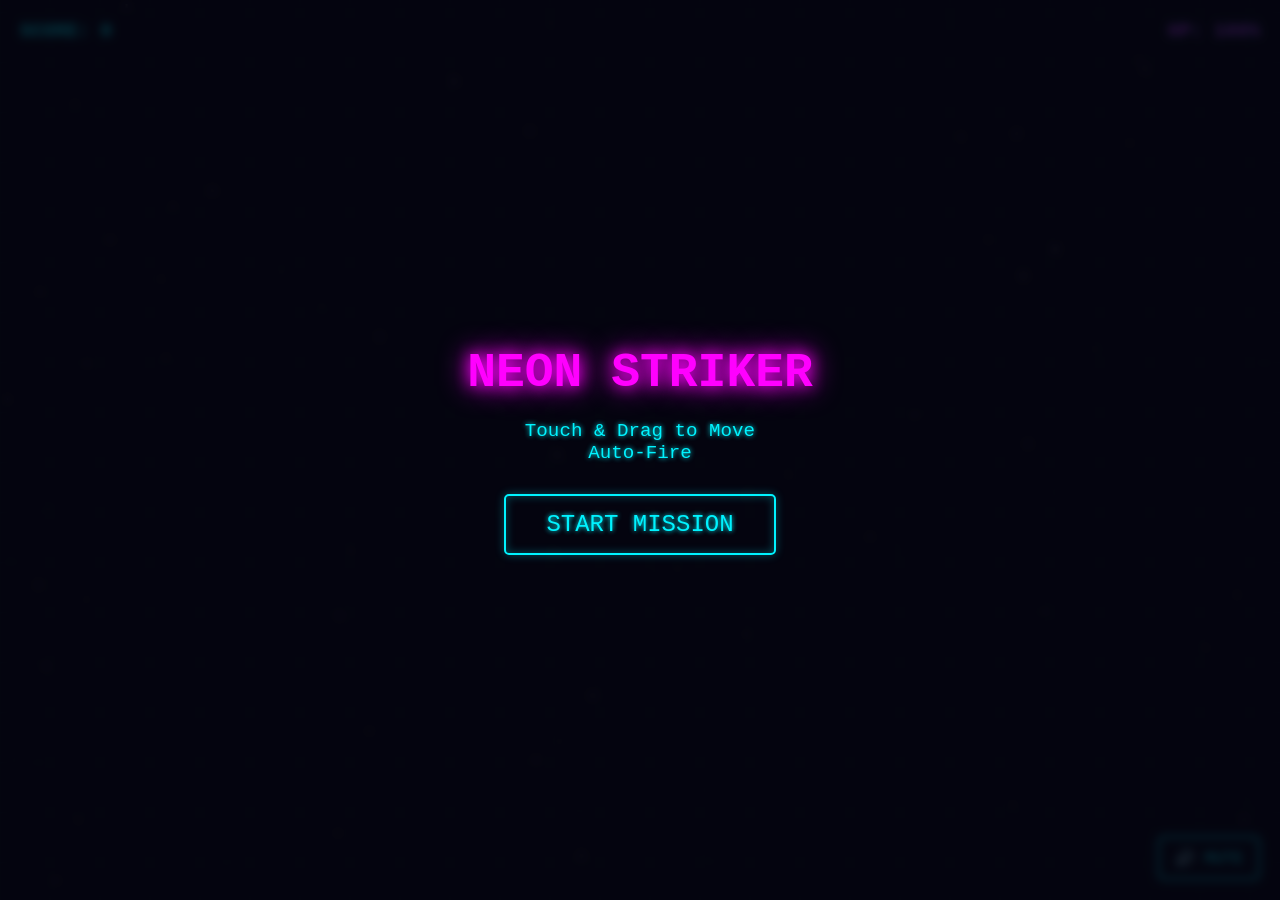
==== Thunder_Fighter.html @ bdb5ca07 "Add Thunder Fighter HTML game file" ====
<!DOCTYPE html>
<html lang="zh-CN">
<head>
    <meta charset="UTF-8">
    <meta name="viewport" content="width=device-width, initial-scale=1.0, maximum-scale=1.0, user-scalable=no">
    <title>Neon Striker - WebGL/Canvas Procedural Shooter</title>
    <style>
        :root {
            --neon-blue: #00f3ff;
            --neon-pink: #ff00ff;
            --neon-yellow: #fffb00;
            --bg-color: #050510;
        }
        * { box-sizing: border-box; margin: 0; padding: 0; user-select: none; -webkit-user-select: none; touch-action: none; }
        body, html { width: 100%; height: 100%; background-color: var(--bg-color); overflow: hidden; font-family: 'Courier New', Courier, monospace; color: white; }
        canvas { display: block; width: 100%; height: 100%; }
        #ui-layer { position: absolute; top: 0; left: 0; width: 100%; height: 100%; pointer-events: none; display: flex; flex-direction: column; justify-content: space-between; padding: 20px; }
        .hud-top { display: flex; justify-content: space-between; text-shadow: 0 0 5px var(--neon-blue); font-size: 1.2rem; font-weight: bold; }
        .score { color: var(--neon-blue); }
        .hp { color: var(--neon-pink); }
        #controls { pointer-events: auto; display: flex; justify-content: flex-end; }
        .btn { background: transparent; border: 2px solid var(--neon-blue); color: var(--neon-blue); padding: 10px 15px; font-family: inherit; font-size: 1rem; cursor: pointer; border-radius: 5px; text-shadow: 0 0 5px var(--neon-blue); box-shadow: 0 0 10px rgba(0, 243, 255, 0.3) inset, 0 0 10px rgba(0, 243, 255, 0.3); outline: none; transition: 0.2s; }
        .btn:active { background: var(--neon-blue); color: #000; }
        #menus { position: absolute; top: 0; left: 0; width: 100%; height: 100%; background: rgba(5, 5, 16, 0.85); display: flex; flex-direction: column; align-items: center; justify-content: center; pointer-events: auto; backdrop-filter: blur(4px); z-index: 10; }
        #menus h1 { font-size: 3rem; margin-bottom: 20px; color: var(--neon-pink); text-shadow: 0 0 15px var(--neon-pink), 0 0 30px var(--neon-pink); text-align: center; }
        #menus p { margin-bottom: 30px; font-size: 1.2rem; color: var(--neon-blue); text-shadow: 0 0 5px var(--neon-blue); text-align: center;}
        .hidden { display: none !important; }
    </style>
</head>
<body>
    <canvas id="gameCanvas"></canvas>
    
    <div id="ui-layer">
        <div class="hud-top">
            <div class="score">SCORE: <span id="scoreVal">0</span></div>
            <div class="hp">HP: <span id="hpVal">100</span>%</div>
        </div>
        <div id="controls">
            <button id="muteBtn" class="btn">🔊 MUTE</button>
        </div>
    </div>

    <div id="menus">
        <h1 id="menuTitle">NEON STRIKER</h1>
        <p id="menuSubtitle">Touch & Drag to Move<br>Auto-Fire</p>
        <button id="startBtn" class="btn" style="font-size: 1.5rem; padding: 15px 40px;">START MISSION</button>
    </div>

<script>
/** =========================================================================
 *  AUDIO MANAGER (Web Audio API Synthesizer)
 *  ========================================================================= */
class AudioManager {
    constructor() {
        this.ctx = new (window.AudioContext || window.webkitAudioContext)();
        this.muted = false;
        this.bgmOsc = null;
        this.bgmGain = null;
        this.bgmInterval = null;
    }

    init() { if (this.ctx.state === 'suspended') this.ctx.resume(); }
    toggleMute() { this.muted = !this.muted; return this.muted; }

    playTone(freq, type, duration, vol=0.1, slideFreq=null) {
        if (this.muted) return;
        const osc = this.ctx.createOscillator();
        const gain = this.ctx.createGain();
        osc.type = type;
        osc.frequency.setValueAtTime(freq, this.ctx.currentTime);
        if (slideFreq) osc.frequency.exponentialRampToValueAtTime(slideFreq, this.ctx.currentTime + duration);
        gain.gain.setValueAtTime(vol, this.ctx.currentTime);
        gain.gain.exponentialRampToValueAtTime(0.01, this.ctx.currentTime + duration);
        osc.connect(gain);
        gain.connect(this.ctx.destination);
        osc.start();
        osc.stop(this.ctx.currentTime + duration);
    }

    playShoot() { this.playTone(800, 'square', 0.1, 0.05, 400); }
    playEnemyShoot() { this.playTone(600, 'sawtooth', 0.15, 0.03, 200); }
    playHit() { this.playTone(150, 'triangle', 0.1, 0.1, 50); }
    playPowerUp() {
        if (this.muted) return;
        const now = this.ctx.currentTime;
        const osc = this.ctx.createOscillator();
        const gain = this.ctx.createGain();
        osc.type = 'sine';
        osc.frequency.setValueAtTime(400, now);
        osc.frequency.linearRampToValueAtTime(800, now + 0.1);
        osc.frequency.linearRampToValueAtTime(1200, now + 0.2);
        gain.gain.setValueAtTime(0.1, now);
        gain.gain.linearRampToValueAtTime(0, now + 0.3);
        osc.connect(gain);
        gain.connect(this.ctx.destination);
        osc.start(now);
        osc.stop(now + 0.3);
    }
    
    playExplosion() {
        if (this.muted) return;
        const bufferSize = this.ctx.sampleRate * 0.5; // 0.5 seconds
        const buffer = this.ctx.createBuffer(1, bufferSize, this.ctx.sampleRate);
        const data = buffer.getChannelData(0);
        for (let i = 0; i < bufferSize; i++) data[i] = Math.random() * 2 - 1;
        
        const noise = this.ctx.createBufferSource();
        noise.buffer = buffer;
        
        const filter = this.ctx.createBiquadFilter();
        filter.type = 'lowpass';
        filter.frequency.setValueAtTime(1000, this.ctx.currentTime);
        filter.frequency.exponentialRampToValueAtTime(100, this.ctx.currentTime + 0.4);
        
        const gain = this.ctx.createGain();
        gain.gain.setValueAtTime(0.2, this.ctx.currentTime);
        gain.gain.exponentialRampToValueAtTime(0.01, this.ctx.currentTime + 0.5);
        
        noise.connect(filter);
        filter.connect(gain);
        gain.connect(this.ctx.destination);
        noise.start();
    }

    startBGM() {
        if (this.bgmInterval) clearInterval(this.bgmInterval);
        let noteIdx = 0;
        const notes = [65.41, 65.41, 98.00, 73.42]; // C2, C2, G2, D2
        this.bgmInterval = setInterval(() => {
            if (!this.muted) {
                this.playTone(notes[noteIdx % notes.length], 'square', 0.2, 0.02, notes[noteIdx % notes.length] * 0.9);
            }
            noteIdx++;
        }, 250);
    }
    stopBGM() { if (this.bgmInterval) clearInterval(this.bgmInterval); }
}

const audio = new AudioManager();

/** =========================================================================
 *  CORE ENGINE & UTILS
 *  ========================================================================= */
const canvas = document.getElementById('gameCanvas');
const ctx = canvas.getContext('2d', { alpha: false });
let width, height;

function resize() {
    const dpr = window.devicePixelRatio || 1;
    width = window.innerWidth;
    height = window.innerHeight;
    canvas.width = width * dpr;
    canvas.height = height * dpr;
    ctx.scale(dpr, dpr);
}
window.addEventListener('resize', resize);
resize();

const Utils = {
    rand: (min, max) => Math.random() * (max - min) + min,
    dist: (p1, p2) => Math.hypot(p1.x - p2.x, p1.y - p2.y),
    rectIntersect: (r1, r2) => !(r2.x > r1.x + r1.w || r2.x + r2.w < r1.x || r2.y > r1.y + r1.h || r2.y + r2.h < r1.y),
    circleIntersect: (c1, c2) => Utils.dist(c1, c2) < c1.r + c2.r
};

/** =========================================================================
 *  GAME ENTITIES
 *  ========================================================================= */
class Particle {
    constructor(x, y, color, speed, size, life) {
        this.x = x; this.y = y;
        this.vx = (Math.random() - 0.5) * speed;
        this.vy = (Math.random() - 0.5) * speed;
        this.color = color;
        this.size = size;
        this.life = life;
        this.maxLife = life;
    }
    update(dt) {
        this.x += this.vx * dt * 60;
        this.y += this.vy * dt * 60;
        this.life -= dt;
    }
    draw(ctx) {
        ctx.globalAlpha = Math.max(0, this.life / this.maxLife);
        ctx.fillStyle = this.color;
        ctx.beginPath();
        ctx.arc(this.x, this.y, this.size, 0, Math.PI * 2);
        ctx.fill();
        ctx.globalAlpha = 1;
    }
}

class Bullet {
    constructor(x, y, vx, vy, color, isEnemy, dmg) {
        this.x = x; this.y = y;
        this.vx = vx; this.vy = vy;
        this.color = color;
        this.isEnemy = isEnemy;
        this.dmg = dmg;
        this.r = 3;
        this.active = true;
    }
    update(dt) {
        this.x += this.vx * dt * 60;
        this.y += this.vy * dt * 60;
        if (this.y < -10 || this.y > height + 10 || this.x < -10 || this.x > width + 10) this.active = false;
    }
    draw(ctx) {
        ctx.shadowBlur = 10;
        ctx.shadowColor = this.color;
        ctx.fillStyle = "#fff";
        ctx.beginPath();
        ctx.arc(this.x, this.y, this.r, 0, Math.PI * 2);
        ctx.fill();
        ctx.shadowBlur = 0;
    }
}

class Ship {
    constructor(x, y, hp, color) {
        this.x = x; this.y = y;
        this.hp = hp;
        this.maxHp = hp;
        this.color = color;
        this.active = true;
        this.r = 15;
    }
    takeDamage(amt) {
        this.hp -= amt;
        if (this.hp <= 0) {
            this.hp = 0;
            this.active = false;
            this.explode();
        } else {
            audio.playHit();
        }
    }
    explode() {
        audio.playExplosion();
        for(let i=0; i<30; i++) {
            game.particles.push(new Particle(this.x, this.y, this.color, 10, Utils.rand(2,5), Utils.rand(0.5, 1.2)));
            game.particles.push(new Particle(this.x, this.y, '#fff', 15, Utils.rand(1,3), Utils.rand(0.2, 0.5)));
        }
    }
}

class Player extends Ship {
    constructor(x, y) {
        super(x, y, 100, '#00f3ff');
        this.targetX = x;
        this.targetY = y;
        this.fireRate = 0.15;
        this.fireTimer = 0;
        this.weaponLevel = 1;
    }
    update(dt) {
        // Smooth movement
        this.x += (this.targetX - this.x) * 10 * dt;
        this.y += (this.targetY - this.y) * 10 * dt;
        
        // Boundaries
        this.x = Math.max(this.r, Math.min(width - this.r, this.x));
        this.y = Math.max(this.r, Math.min(height - this.r, this.y));

        // Engine trail
        if (Math.random() < 0.5) {
            game.particles.push(new Particle(this.x + Utils.rand(-5, 5), this.y + 10, '#00f3ff', 2, 2, 0.3));
        }

        // Auto Fire
        this.fireTimer -= dt;
        if (this.fireTimer <= 0) {
            this.fireTimer = this.fireRate;
            audio.playShoot();
            if (this.weaponLevel === 1) {
                game.bullets.push(new Bullet(this.x, this.y - 15, 0, -12, this.color, false, 10));
            } else if (this.weaponLevel === 2) {
                game.bullets.push(new Bullet(this.x - 8, this.y - 10, 0, -12, this.color, false, 10));
                game.bullets.push(new Bullet(this.x + 8, this.y - 10, 0, -12, this.color, false, 10));
            } else {
                game.bullets.push(new Bullet(this.x, this.y - 15, 0, -12, this.color, false, 10));
                game.bullets.push(new Bullet(this.x - 10, this.y - 10, -2, -11, this.color, false, 8));
                game.bullets.push(new Bullet(this.x + 10, this.y - 10, 2, -11, this.color, false, 8));
            }
        }
    }
    draw(ctx) {
        ctx.shadowBlur = 15;
        ctx.shadowColor = this.color;
        ctx.strokeStyle = this.color;
        ctx.lineWidth = 2;
        ctx.fillStyle = '#050510';
        
        ctx.beginPath();
        ctx.moveTo(this.x, this.y - 15);
        ctx.lineTo(this.x + 15, this.y + 15);
        ctx.lineTo(this.x, this.y + 5);
        ctx.lineTo(this.x - 15, this.y + 15);
        ctx.closePath();
        ctx.fill();
        ctx.stroke();
        
        // Core
        ctx.fillStyle = '#fff';
        ctx.beginPath();
        ctx.arc(this.x, this.y, 3, 0, Math.PI * 2);
        ctx.fill();
        ctx.shadowBlur = 0;
    }
}

class Enemy extends Ship {
    constructor(x, y, type) {
        let hp = 20, color = '#ff00ff';
        super(x, y, hp, color);
        this.type = type; // 0: basic, 1: fast, 2: tank
        this.time = 0;
        
        if (type === 1) { this.hp = 10; this.color = '#fffb00'; this.r = 10; }
        if (type === 2) { this.hp = 80; this.color = '#ff3333'; this.r = 25; }
        this.maxHp = this.hp;
        this.fireTimer = Utils.rand(1, 3);
    }
    update(dt) {
        this.time += dt;
        let speedY = this.type === 1 ? 5 : (this.type === 2 ? 1.5 : 3);
        this.y += speedY * dt * 60;
        
        if (this.type === 0) this.x += Math.sin(this.time * 2) * 2;
        if (this.type === 1) this.x += Math.cos(this.time * 4) * 3;
        
        if (this.y > height + 30) this.active = false;

        // Shoot
        this.fireTimer -= dt;
        if (this.fireTimer <= 0 && this.type !== 1) {
            this.fireTimer = this.type === 2 ? 1.5 : 2;
            audio.playEnemyShoot();
            game.bullets.push(new Bullet(this.x, this.y + this.r, 0, 6, this.color, true, 10));
            if (this.type === 2) {
                game.bullets.push(new Bullet(this.x, this.y + this.r, -3, 5, this.color, true, 10));
                game.bullets.push(new Bullet(this.x, this.y + this.r, 3, 5, this.color, true, 10));
            }
        }
    }
    draw(ctx) {
        ctx.shadowBlur = 10;
        ctx.shadowColor = this.color;
        ctx.strokeStyle = this.color;
        ctx.lineWidth = 2;
        ctx.fillStyle = '#050510';
        
        ctx.beginPath();
        if (this.type === 0) {
            ctx.moveTo(this.x - 15, this.y - 10);
            ctx.lineTo(this.x + 15, this.y - 10);
            ctx.lineTo(this.x, this.y + 15);
        } else if (this.type === 1) {
            ctx.moveTo(this.x, this.y + 15);
            ctx.lineTo(this.x + 10, this.y - 5);
            ctx.lineTo(this.x - 10, this.y - 5);
        } else if (this.type === 2) {
            ctx.rect(this.x - 20, this.y - 20, 40, 40);
        }
        ctx.closePath();
        ctx.fill();
        ctx.stroke();
        ctx.shadowBlur = 0;

        // HP Bar for tank
        if (this.type === 2 && this.hp < this.maxHp) {
            ctx.fillStyle = 'red';
            ctx.fillRect(this.x - 20, this.y - 30, 40, 4);
            ctx.fillStyle = '#0f0';
            ctx.fillRect(this.x - 20, this.y - 30, 40 * (this.hp/this.maxHp), 4);
        }
    }
}

class PowerUp {
    constructor(x, y) {
        this.x = x; this.y = y;
        this.r = 12;
        this.color = '#00ff00';
        this.active = true;
        this.time = 0;
    }
    update(dt) {
        this.time += dt;
        this.y += 2 * dt * 60;
        if (this.y > height + 20) this.active = false;
    }
    draw(ctx) {
        ctx.shadowBlur = 15;
        ctx.shadowColor = this.color;
        ctx.strokeStyle = this.color;
        ctx.lineWidth = 2;
        ctx.beginPath();
        ctx.arc(this.x, this.y, this.r + Math.sin(this.time*10)*2, 0, Math.PI*2);
        ctx.stroke();
        ctx.fillStyle = '#fff';
        ctx.font = '12px Courier';
        ctx.textAlign = 'center';
        ctx.textBaseline = 'middle';
        ctx.fillText('P', this.x, this.y);
        ctx.shadowBlur = 0;
    }
}

class Star {
    constructor() {
        this.x = Math.random() * width;
        this.y = Math.random() * height;
        this.z = Math.random() * 2 + 0.1;
        this.alpha = Math.random();
    }
    update(dt) {
        this.y += this.z * 50 * dt;
        if (this.y > height) {
            this.y = 0;
            this.x = Math.random() * width;
        }
    }
    draw(ctx) {
        ctx.fillStyle = `rgba(255,255,255,${this.alpha})`;
        ctx.fillRect(this.x, this.y, this.z, this.z * 2);
    }
}

/** =========================================================================
 *  GAME LOOP & LOGIC
 *  ========================================================================= */
const game = {
    state: 'menu', // menu, playing, gameover
    lastTime: 0,
    score: 0,
    difficulty: 1,
    spawnTimer: 0,
    
    player: null,
    enemies: [],
    bullets: [],
    particles: [],
    powerups: [],
    stars: [],

    init() {
        for(let i=0; i<100; i++) this.stars.push(new Star());
        this.bindEvents();
        requestAnimationFrame(t => this.loop(t));
    },

    start() {
        audio.init();
        audio.startBGM();
        this.player = new Player(width / 2, height - 100);
        this.enemies = [];
        this.bullets = [];
        this.particles = [];
        this.powerups = [];
        this.score = 0;
        this.difficulty = 1;
        this.state = 'playing';
        
        document.getElementById('menus').classList.add('hidden');
        this.updateUI();
    },

    gameOver() {
        this.state = 'gameover';
        audio.stopBGM();
        document.getElementById('menus').classList.remove('hidden');
        document.getElementById('menuTitle').innerText = 'MISSION FAILED';
        document.getElementById('menuSubtitle').innerText = `FINAL SCORE: ${this.score}`;
        document.getElementById('startBtn').innerText = 'RESTART';
    },

    bindEvents() {
        const setPlayerTarget = (e) => {
            if (this.state !== 'playing' || !this.player) return;
            let cx = e.clientX || (e.touches && e.touches[0].clientX);
            let cy = e.clientY || (e.touches && e.touches[0].clientY);
            if (cx !== undefined) {
                // Offset finger slightly above the ship so it's not hidden
                this.player.targetX = cx;
                this.player.targetY = cy - 40; 
            }
        };

        canvas.addEventListener('touchmove', setPlayerTarget, {passive: false});
        canvas.addEventListener('touchstart', setPlayerTarget, {passive: false});
        canvas.addEventListener('mousemove', setPlayerTarget);

        document.getElementById('startBtn').addEventListener('click', () => this.start());
        
        const muteBtn = document.getElementById('muteBtn');
        muteBtn.addEventListener('click', () => {
            const isMuted = audio.toggleMute();
            muteBtn.innerText = isMuted ? '🔇 MUTED' : '🔊 MUTE';
            if(isMuted) audio.stopBGM(); else if(this.state === 'playing') audio.startBGM();
        });
    },

    spawnEnemy() {
        let x = Utils.rand(30, width - 30);
        let rand = Math.random();
        let type = 0;
        if (rand < 0.2 * this.difficulty) type = 1; // Fast
        if (rand > 0.9 - (this.difficulty * 0.05)) type = 2; // Tank
        
        this.enemies.push(new Enemy(x, -30, type));
    },

    update(dt) {
        if (this.state !== 'playing') {
            this.stars.forEach(s => s.update(dt * 0.2));
            return;
        }

        // Difficulty scaling
        this.difficulty += dt * 0.01;
        this.spawnTimer -= dt;
        if (this.spawnTimer <= 0) {
            this.spawnEnemy();
            this.spawnTimer = Math.max(0.3, 2.0 - (this.difficulty * 0.2));
        }

        this.stars.forEach(s => s.update(dt));
        if (this.player) this.player.update(dt);

        this.bullets.forEach(b => b.update(dt));
        this.enemies.forEach(e => e.update(dt));
        this.particles.forEach(p => p.update(dt));
        this.powerups.forEach(p => p.update(dt));

        // Collisions
        for (let i = this.enemies.length - 1; i >= 0; i--) {
            let e = this.enemies[i];
            
            // Player vs Enemy
            if (this.player && Utils.circleIntersect(this.player, e)) {
                e.takeDamage(100);
                this.player.takeDamage(20);
                this.updateUI();
            }

            // Bullet vs Enemy
            for (let j = this.bullets.length - 1; j >= 0; j--) {
                let b = this.bullets[j];
                if (!b.isEnemy && b.active && Utils.circleIntersect(b, e)) {
                    b.active = false;
                    e.takeDamage(b.dmg);
                    
                    // Sparkles
                    for(let k=0; k<3; k++) this.particles.push(new Particle(b.x, b.y, e.color, 5, 2, 0.2));

                    if (!e.active) {
                        this.score += (e.type === 2 ? 500 : (e.type === 1 ? 200 : 100));
                        this.updateUI();
                        // Drop powerup chance
                        if (Math.random() < 0.1) this.powerups.push(new PowerUp(e.x, e.y));
                    }
                }
            }
        }

        // Enemy Bullet vs Player
        if (this.player && this.player.active) {
            for (let i = 0; i < this.bullets.length; i++) {
                let b = this.bullets[i];
                if (b.isEnemy && b.active && Utils.circleIntersect(b, this.player)) {
                    b.active = false;
                    this.player.takeDamage(b.dmg);
                    this.updateUI();
                }
            }
            
            // Player vs Powerup
            for (let i = 0; i < this.powerups.length; i++) {
                let p = this.powerups[i];
                if (p.active && Utils.circleIntersect(p, this.player)) {
                    p.active = false;
                    audio.playPowerUp();
                    if (this.player.weaponLevel < 3) this.player.weaponLevel++;
                    this.score += 300;
                    this.updateUI();
                }
            }
        }

        // Cleanup
        this.bullets = this.bullets.filter(b => b.active);
        this.enemies = this.enemies.filter(e => e.active);
        this.particles = this.particles.filter(p => p.life > 0);
        this.powerups = this.powerups.filter(p => p.active);

        if (this.player && !this.player.active) {
            this.player = null;
            setTimeout(() => this.gameOver(), 1500);
        }
    },

    draw() {
        ctx.fillStyle = '#050510';
        ctx.fillRect(0, 0, width, height);

        // Grid Background
        ctx.strokeStyle = 'rgba(0, 243, 255, 0.05)';
        ctx.lineWidth = 1;
        ctx.beginPath();
        let offset = (Date.now() / 20) % 50;
        for(let i=0; i<width; i+=50) { ctx.moveTo(i, 0); ctx.lineTo(i, height); }
        for(let i=0; i<height; i+=50) { ctx.moveTo(0, i + offset); ctx.lineTo(width, i + offset); }
        ctx.stroke();

        this.stars.forEach(s => s.draw(ctx));
        this.particles.forEach(p => p.draw(ctx));
        this.powerups.forEach(p => p.draw(ctx));
        this.bullets.forEach(b => b.draw(ctx));
        this.enemies.forEach(e => e.draw(ctx));
        if (this.player) this.player.draw(ctx);
    },

    updateUI() {
        document.getElementById('scoreVal').innerText = this.score;
        document.getElementById('hpVal').innerText = this.player ? this.player.hp : 0;
    },

    loop(timestamp) {
        let dt = (timestamp - this.lastTime) / 1000;
        if (dt > 0.1) dt = 0.1; // Cap dt on tab switch
        this.lastTime = timestamp;

        this.update(dt);
        this.draw();

        requestAnimationFrame(t => this.loop(t));
    }
};

// Start Engine
window.onload = () => game.init();

</script>
</body>
</html>
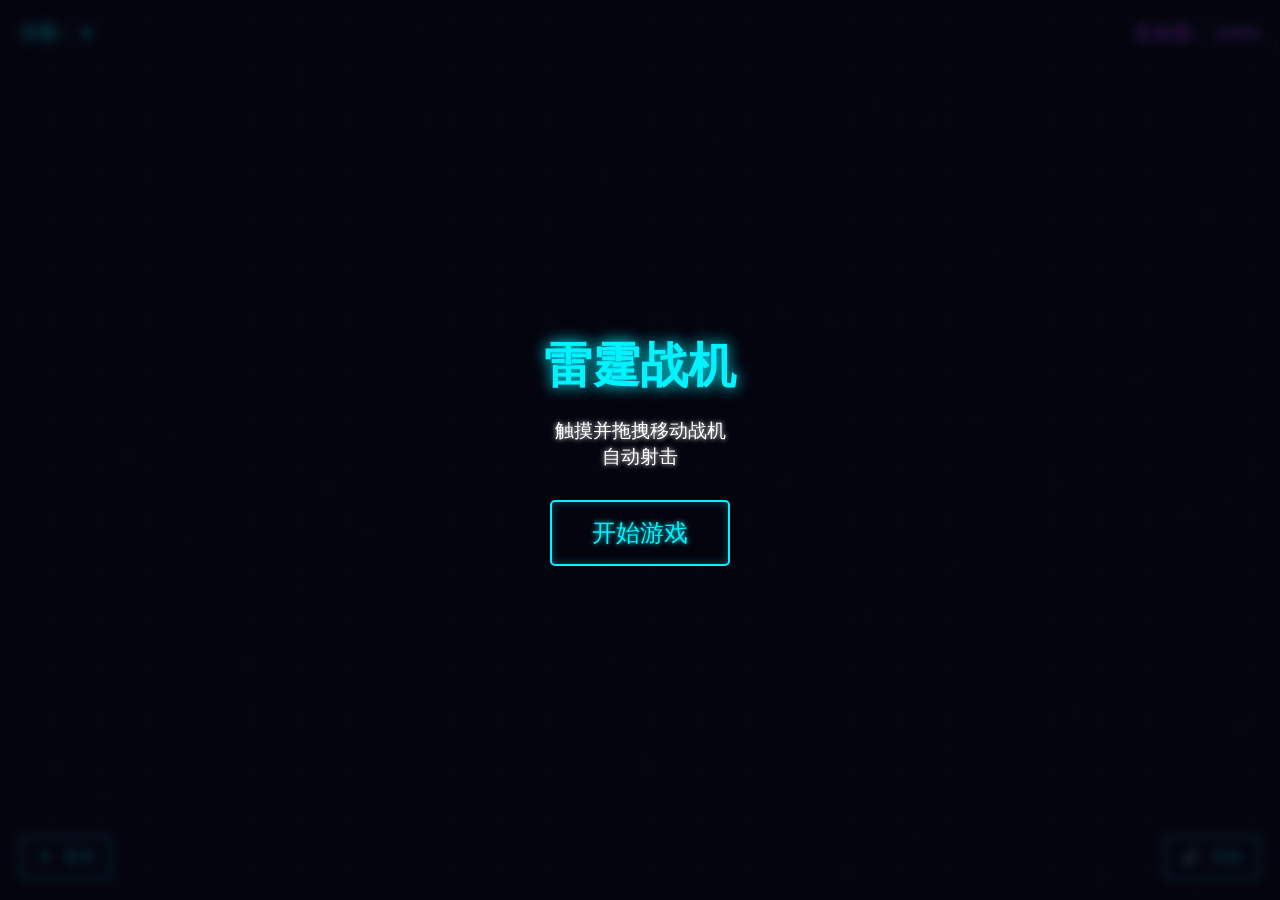
==== commit 81432bec: "Update print statement from 'Hello' to 'Goodbye'" ====
--- a/Thunder_Fighter.html
+++ b/Thunder_Fighter.html
@@ -3,27 +3,43 @@
 <head>
     <meta charset="UTF-8">
     <meta name="viewport" content="width=device-width, initial-scale=1.0, maximum-scale=1.0, user-scalable=no">
-    <title>Neon Striker - WebGL/Canvas Procedural Shooter</title>
+    <title>雷霆战机 - 霓虹科幻版</title>
     <style>
         :root {
             --neon-blue: #00f3ff;
             --neon-pink: #ff00ff;
             --neon-yellow: #fffb00;
+            --neon-red: #ff3333;
             --bg-color: #050510;
         }
         * { box-sizing: border-box; margin: 0; padding: 0; user-select: none; -webkit-user-select: none; touch-action: none; }
         body, html { width: 100%; height: 100%; background-color: var(--bg-color); overflow: hidden; font-family: 'Courier New', Courier, monospace; color: white; }
         canvas { display: block; width: 100%; height: 100%; }
-        #ui-layer { position: absolute; top: 0; left: 0; width: 100%; height: 100%; pointer-events: none; display: flex; flex-direction: column; justify-content: space-between; padding: 20px; }
-        .hud-top { display: flex; justify-content: space-between; text-shadow: 0 0 5px var(--neon-blue); font-size: 1.2rem; font-weight: bold; }
+        
+        #ui-layer { position: absolute; top: 0; left: 0; width: 100%; height: 100%; pointer-events: none; display: flex; flex-direction: column; justify-content: space-between; padding: 20px; z-index: 5; }
+        .hud-top { display: flex; justify-content: space-between; align-items: flex-start; text-shadow: 0 0 5px var(--neon-blue); font-size: 1.2rem; font-weight: bold; }
         .score { color: var(--neon-blue); }
         .hp { color: var(--neon-pink); }
-        #controls { pointer-events: auto; display: flex; justify-content: flex-end; }
-        .btn { background: transparent; border: 2px solid var(--neon-blue); color: var(--neon-blue); padding: 10px 15px; font-family: inherit; font-size: 1rem; cursor: pointer; border-radius: 5px; text-shadow: 0 0 5px var(--neon-blue); box-shadow: 0 0 10px rgba(0, 243, 255, 0.3) inset, 0 0 10px rgba(0, 243, 255, 0.3); outline: none; transition: 0.2s; }
+        
+        #controls { pointer-events: auto; display: flex; justify-content: space-between; }
+        .btn { background: rgba(5,5,16,0.5); border: 2px solid var(--neon-blue); color: var(--neon-blue); padding: 10px 15px; font-family: inherit; font-size: 1rem; cursor: pointer; border-radius: 5px; text-shadow: 0 0 5px var(--neon-blue); box-shadow: 0 0 10px rgba(0, 243, 255, 0.3) inset; outline: none; transition: 0.2s; pointer-events: auto; backdrop-filter: blur(2px); }
         .btn:active { background: var(--neon-blue); color: #000; }
-        #menus { position: absolute; top: 0; left: 0; width: 100%; height: 100%; background: rgba(5, 5, 16, 0.85); display: flex; flex-direction: column; align-items: center; justify-content: center; pointer-events: auto; backdrop-filter: blur(4px); z-index: 10; }
-        #menus h1 { font-size: 3rem; margin-bottom: 20px; color: var(--neon-pink); text-shadow: 0 0 15px var(--neon-pink), 0 0 30px var(--neon-pink); text-align: center; }
-        #menus p { margin-bottom: 30px; font-size: 1.2rem; color: var(--neon-blue); text-shadow: 0 0 5px var(--neon-blue); text-align: center;}
+        
+        /* 菜单弹窗 */
+        .overlay { position: absolute; top: 0; left: 0; width: 100%; height: 100%; background: rgba(5, 5, 16, 0.85); display: flex; flex-direction: column; align-items: center; justify-content: center; pointer-events: auto; backdrop-filter: blur(4px); z-index: 10; }
+        .overlay h1 { font-size: 3rem; margin-bottom: 20px; color: var(--neon-blue); text-shadow: 0 0 15px var(--neon-blue); text-align: center; }
+        .overlay p { margin-bottom: 30px; font-size: 1.2rem; color: #fff; text-shadow: 0 0 5px #fff; text-align: center;}
+        .menu-btns { display: flex; gap: 15px; flex-direction: column; }
+        
+        /* Boss UI */
+        #boss-ui { position: absolute; top: 50px; left: 50%; transform: translateX(-50%); width: 80%; max-width: 400px; text-align: center; display: none; z-index: 6; }
+        #boss-ui h2 { color: var(--neon-red); font-size: 1.2rem; text-shadow: 0 0 10px var(--neon-red); margin-bottom: 5px; letter-spacing: 2px; }
+        .hp-bar-bg { width: 100%; height: 15px; background: rgba(255,0,0,0.2); border: 2px solid var(--neon-red); border-radius: 8px; overflow: hidden; box-shadow: 0 0 10px rgba(255,0,0,0.5); }
+        #boss-hp-fill { width: 100%; height: 100%; background: var(--neon-red); transition: width 0.1s linear; box-shadow: 0 0 10px var(--neon-red); }
+        
+        /* 危险提示 */
+        #warning-msg { position: absolute; top: 40%; left: 0; width: 100%; text-align: center; color: var(--neon-red); font-size: 3rem; font-weight: bold; text-shadow: 0 0 20px var(--neon-red); opacity: 0; display: none; z-index: 7; letter-spacing: 5px; }
+
         .hidden { display: none !important; }
     </style>
 </head>
@@ -32,36 +48,52 @@
     
     <div id="ui-layer">
         <div class="hud-top">
-            <div class="score">SCORE: <span id="scoreVal">0</span></div>
-            <div class="hp">HP: <span id="hpVal">100</span>%</div>
+            <div class="score">分数: <span id="scoreVal">0</span></div>
+            <div class="hp">生命值: <span id="hpVal">100</span>%</div>
         </div>
         <div id="controls">
-            <button id="muteBtn" class="btn">🔊 MUTE</button>
+            <button id="pauseBtn" class="btn">⏸ 暂停</button>
+            <button id="muteBtn" class="btn">🔊 音效</button>
         </div>
     </div>
 
-    <div id="menus">
-        <h1 id="menuTitle">NEON STRIKER</h1>
-        <p id="menuSubtitle">Touch & Drag to Move<br>Auto-Fire</p>
-        <button id="startBtn" class="btn" style="font-size: 1.5rem; padding: 15px 40px;">START MISSION</button>
+    <div id="boss-ui">
+        <h2>警告：高能反应</h2>
+        <div class="hp-bar-bg"><div id="boss-hp-fill"></div></div>
+    </div>
+    
+    <div id="warning-msg">⚠ 危险 ⚠</div>
+
+    <!-- 开始/结束 菜单 -->
+    <div id="mainMenu" class="overlay">
+        <h1 id="menuTitle">雷霆战机</h1>
+        <p id="menuSubtitle">触摸并拖拽移动战机<br>自动射击</p>
+        <div class="menu-btns">
+            <button id="startBtn" class="btn" style="font-size: 1.5rem; padding: 15px 40px;">开始游戏</button>
+        </div>
+    </div>
+
+    <!-- 暂停 菜单 -->
+    <div id="pauseMenu" class="overlay hidden">
+        <h1>游戏暂停</h1>
+        <div class="menu-btns">
+            <button id="resumeBtn" class="btn" style="font-size: 1.5rem; padding: 15px 40px;">继续游戏</button>
+            <button id="restartBtn" class="btn" style="font-size: 1.5rem; padding: 15px 40px; color: var(--neon-pink); border-color: var(--neon-pink);">重新开始</button>
+        </div>
     </div>
 
 <script>
 /** =========================================================================
- *  AUDIO MANAGER (Web Audio API Synthesizer)
+ *  AUDIO MANAGER (Web Audio API)
  *  ========================================================================= */
 class AudioManager {
     constructor() {
         this.ctx = new (window.AudioContext || window.webkitAudioContext)();
         this.muted = false;
-        this.bgmOsc = null;
-        this.bgmGain = null;
         this.bgmInterval = null;
     }
-
     init() { if (this.ctx.state === 'suspended') this.ctx.resume(); }
     toggleMute() { this.muted = !this.muted; return this.muted; }
-
     playTone(freq, type, duration, vol=0.1, slideFreq=null) {
         if (this.muted) return;
         const osc = this.ctx.createOscillator();
@@ -76,7 +108,6 @@
         osc.start();
         osc.stop(this.ctx.currentTime + duration);
     }
-
     playShoot() { this.playTone(800, 'square', 0.1, 0.05, 400); }
     playEnemyShoot() { this.playTone(600, 'sawtooth', 0.15, 0.03, 200); }
     playHit() { this.playTone(150, 'triangle', 0.1, 0.1, 50); }
@@ -96,50 +127,53 @@
         osc.start(now);
         osc.stop(now + 0.3);
     }
-    
-    playExplosion() {
+    playExplosion(isLarge=false) {
         if (this.muted) return;
-        const bufferSize = this.ctx.sampleRate * 0.5; // 0.5 seconds
+        const dur = isLarge ? 1.0 : 0.5;
+        const bufferSize = this.ctx.sampleRate * dur;
         const buffer = this.ctx.createBuffer(1, bufferSize, this.ctx.sampleRate);
         const data = buffer.getChannelData(0);
         for (let i = 0; i < bufferSize; i++) data[i] = Math.random() * 2 - 1;
         
         const noise = this.ctx.createBufferSource();
         noise.buffer = buffer;
-        
         const filter = this.ctx.createBiquadFilter();
         filter.type = 'lowpass';
-        filter.frequency.setValueAtTime(1000, this.ctx.currentTime);
-        filter.frequency.exponentialRampToValueAtTime(100, this.ctx.currentTime + 0.4);
+        filter.frequency.setValueAtTime(isLarge ? 500 : 1000, this.ctx.currentTime);
+        filter.frequency.exponentialRampToValueAtTime(50, this.ctx.currentTime + dur);
         
         const gain = this.ctx.createGain();
-        gain.gain.setValueAtTime(0.2, this.ctx.currentTime);
-        gain.gain.exponentialRampToValueAtTime(0.01, this.ctx.currentTime + 0.5);
+        gain.gain.setValueAtTime(isLarge ? 0.4 : 0.2, this.ctx.currentTime);
+        gain.gain.exponentialRampToValueAtTime(0.01, this.ctx.currentTime + dur);
         
         noise.connect(filter);
         filter.connect(gain);
         gain.connect(this.ctx.destination);
         noise.start();
     }
-
+    playWarning() {
+        if (this.muted) return;
+        let c = 0;
+        let int = setInterval(() => {
+            if(c++ > 5) clearInterval(int);
+            this.playTone(400, 'sawtooth', 0.3, 0.2);
+        }, 500);
+    }
     startBGM() {
         if (this.bgmInterval) clearInterval(this.bgmInterval);
         let noteIdx = 0;
-        const notes = [65.41, 65.41, 98.00, 73.42]; // C2, C2, G2, D2
+        const notes = [65.41, 65.41, 98.00, 73.42]; 
         this.bgmInterval = setInterval(() => {
-            if (!this.muted) {
-                this.playTone(notes[noteIdx % notes.length], 'square', 0.2, 0.02, notes[noteIdx % notes.length] * 0.9);
-            }
+            if (!this.muted) this.playTone(notes[noteIdx % notes.length], 'square', 0.2, 0.02, notes[noteIdx % notes.length] * 0.9);
             noteIdx++;
         }, 250);
     }
     stopBGM() { if (this.bgmInterval) clearInterval(this.bgmInterval); }
 }
-
 const audio = new AudioManager();
 
 /** =========================================================================
- *  CORE ENGINE & UTILS
+ *  CORE ENGINE
  *  ========================================================================= */
 const canvas = document.getElementById('gameCanvas');
 const ctx = canvas.getContext('2d', { alpha: false });
@@ -159,8 +193,15 @@
 const Utils = {
     rand: (min, max) => Math.random() * (max - min) + min,
     dist: (p1, p2) => Math.hypot(p1.x - p2.x, p1.y - p2.y),
-    rectIntersect: (r1, r2) => !(r2.x > r1.x + r1.w || r2.x + r2.w < r1.x || r2.y > r1.y + r1.h || r2.y + r2.h < r1.y),
-    circleIntersect: (c1, c2) => Utils.dist(c1, c2) < c1.r + c2.r
+    circleIntersect: (c1, c2) => Utils.dist(c1, c2) < c1.r + c2.r,
+    drawPoly: (ctx, x, y, pts, fill, stroke) => {
+        ctx.beginPath();
+        ctx.moveTo(x + pts[0][0], y + pts[0][1]);
+        for(let i=1; i<pts.length; i++) ctx.lineTo(x + pts[i][0], y + pts[i][1]);
+        ctx.closePath();
+        if (fill) { ctx.fillStyle = fill; ctx.fill(); }
+        if (stroke) { ctx.strokeStyle = stroke; ctx.stroke(); }
+    }
 };
 
 /** =========================================================================
@@ -169,281 +210,312 @@
 class Particle {
     constructor(x, y, color, speed, size, life) {
         this.x = x; this.y = y;
-        this.vx = (Math.random() - 0.5) * speed;
-        this.vy = (Math.random() - 0.5) * speed;
+        let angle = Math.random() * Math.PI * 2;
+        let v = Math.random() * speed;
+        this.vx = Math.cos(angle) * v;
+        this.vy = Math.sin(angle) * v;
         this.color = color;
         this.size = size;
         this.life = life;
         this.maxLife = life;
     }
-    update(dt) {
-        this.x += this.vx * dt * 60;
-        this.y += this.vy * dt * 60;
-        this.life -= dt;
-    }
+    update(dt) { this.x += this.vx * dt * 60; this.y += this.vy * dt * 60; this.life -= dt; }
     draw(ctx) {
         ctx.globalAlpha = Math.max(0, this.life / this.maxLife);
         ctx.fillStyle = this.color;
-        ctx.beginPath();
-        ctx.arc(this.x, this.y, this.size, 0, Math.PI * 2);
-        ctx.fill();
+        ctx.beginPath(); ctx.arc(this.x, this.y, this.size, 0, Math.PI * 2); ctx.fill();
         ctx.globalAlpha = 1;
     }
 }
 
 class Bullet {
     constructor(x, y, vx, vy, color, isEnemy, dmg) {
-        this.x = x; this.y = y;
-        this.vx = vx; this.vy = vy;
-        this.color = color;
-        this.isEnemy = isEnemy;
-        this.dmg = dmg;
-        this.r = 3;
-        this.active = true;
+        this.x = x; this.y = y; this.vx = vx; this.vy = vy;
+        this.color = color; this.isEnemy = isEnemy; this.dmg = dmg;
+        this.r = isEnemy ? 4 : 3; this.active = true;
     }
     update(dt) {
-        this.x += this.vx * dt * 60;
-        this.y += this.vy * dt * 60;
-        if (this.y < -10 || this.y > height + 10 || this.x < -10 || this.x > width + 10) this.active = false;
+        this.x += this.vx * dt * 60; this.y += this.vy * dt * 60;
+        if (this.y < -50 || this.y > height + 50 || this.x < -50 || this.x > width + 50) this.active = false;
     }
     draw(ctx) {
-        ctx.shadowBlur = 10;
-        ctx.shadowColor = this.color;
-        ctx.fillStyle = "#fff";
-        ctx.beginPath();
-        ctx.arc(this.x, this.y, this.r, 0, Math.PI * 2);
-        ctx.fill();
+        ctx.shadowBlur = 10; ctx.shadowColor = this.color; ctx.fillStyle = "#fff";
+        ctx.beginPath(); ctx.arc(this.x, this.y, this.r, 0, Math.PI * 2); ctx.fill();
         ctx.shadowBlur = 0;
     }
 }
 
 class Ship {
-    constructor(x, y, hp, color) {
-        this.x = x; this.y = y;
-        this.hp = hp;
-        this.maxHp = hp;
-        this.color = color;
-        this.active = true;
-        this.r = 15;
+    constructor(x, y, hp, r) {
+        this.x = x; this.y = y; this.hp = hp; this.maxHp = hp;
+        this.active = true; this.r = r;
     }
     takeDamage(amt) {
         this.hp -= amt;
-        if (this.hp <= 0) {
-            this.hp = 0;
-            this.active = false;
-            this.explode();
-        } else {
-            audio.playHit();
-        }
-    }
-    explode() {
-        audio.playExplosion();
-        for(let i=0; i<30; i++) {
-            game.particles.push(new Particle(this.x, this.y, this.color, 10, Utils.rand(2,5), Utils.rand(0.5, 1.2)));
-            game.particles.push(new Particle(this.x, this.y, '#fff', 15, Utils.rand(1,3), Utils.rand(0.2, 0.5)));
+        if (this.hp <= 0) { this.hp = 0; this.active = false; this.explode(); } 
+        else if (this !== game.player && !(this instanceof Boss)) audio.playHit();
+    }
+    explode(isLarge=false) {
+        audio.playExplosion(isLarge);
+        let cnt = isLarge ? 100 : 30;
+        for(let i=0; i<cnt; i++) {
+            game.particles.push(new Particle(this.x, this.y, '#ff8800', isLarge?15:10, Utils.rand(2,6), Utils.rand(0.5, 1.5)));
+            game.particles.push(new Particle(this.x, this.y, '#ffffff', isLarge?20:15, Utils.rand(1,3), Utils.rand(0.2, 0.8)));
         }
     }
 }
 
 class Player extends Ship {
     constructor(x, y) {
-        super(x, y, 100, '#00f3ff');
-        this.targetX = x;
-        this.targetY = y;
-        this.fireRate = 0.15;
-        this.fireTimer = 0;
-        this.weaponLevel = 1;
+        super(x, y, 100, 15);
+        this.targetX = x; this.targetY = y;
+        this.fireRate = 0.15; this.fireTimer = 0;
+        this.weaponLevel = 1; this.maxWeaponLevel = 6;
+        this.color = '#00f3ff';
+    }
+    upgrade() {
+        if(this.weaponLevel < this.maxWeaponLevel) {
+            this.weaponLevel++;
+            this.fireRate = Math.max(0.08, 0.15 - this.weaponLevel*0.01);
+        }
     }
     update(dt) {
-        // Smooth movement
-        this.x += (this.targetX - this.x) * 10 * dt;
-        this.y += (this.targetY - this.y) * 10 * dt;
-        
-        // Boundaries
+        this.x += (this.targetX - this.x) * 15 * dt;
+        this.y += (this.targetY - this.y) * 15 * dt;
         this.x = Math.max(this.r, Math.min(width - this.r, this.x));
         this.y = Math.max(this.r, Math.min(height - this.r, this.y));
 
-        // Engine trail
-        if (Math.random() < 0.5) {
-            game.particles.push(new Particle(this.x + Utils.rand(-5, 5), this.y + 10, '#00f3ff', 2, 2, 0.3));
-        }
-
-        // Auto Fire
+        if (Math.random() < 0.6) game.particles.push(new Particle(this.x + Utils.rand(-5, 5), this.y + 15, '#00f3ff', 3, 2, 0.3));
+
         this.fireTimer -= dt;
         if (this.fireTimer <= 0) {
             this.fireTimer = this.fireRate;
             audio.playShoot();
-            if (this.weaponLevel === 1) {
-                game.bullets.push(new Bullet(this.x, this.y - 15, 0, -12, this.color, false, 10));
-            } else if (this.weaponLevel === 2) {
-                game.bullets.push(new Bullet(this.x - 8, this.y - 10, 0, -12, this.color, false, 10));
-                game.bullets.push(new Bullet(this.x + 8, this.y - 10, 0, -12, this.color, false, 10));
+            let c = this.color;
+            let d = 10 + this.weaponLevel;
+            // Weapon patterns
+            if(this.weaponLevel === 1) {
+                game.bullets.push(new Bullet(this.x, this.y-15, 0, -15, c, false, d));
+            } else if(this.weaponLevel === 2) {
+                game.bullets.push(new Bullet(this.x-6, this.y-10, 0, -15, c, false, d));
+                game.bullets.push(new Bullet(this.x+6, this.y-10, 0, -15, c, false, d));
+            } else if(this.weaponLevel === 3) {
+                game.bullets.push(new Bullet(this.x, this.y-15, 0, -15, c, false, d));
+                game.bullets.push(new Bullet(this.x-10, this.y-5, -2, -14, c, false, d));
+                game.bullets.push(new Bullet(this.x+10, this.y-5, 2, -14, c, false, d));
+            } else if(this.weaponLevel === 4) {
+                for(let i=-2; i<=2; i++) game.bullets.push(new Bullet(this.x+i*8, this.y-10+Math.abs(i)*3, i*1.5, -15, c, false, d));
             } else {
-                game.bullets.push(new Bullet(this.x, this.y - 15, 0, -12, this.color, false, 10));
-                game.bullets.push(new Bullet(this.x - 10, this.y - 10, -2, -11, this.color, false, 8));
-                game.bullets.push(new Bullet(this.x + 10, this.y - 10, 2, -11, this.color, false, 8));
+                for(let i=-2; i<=2; i++) game.bullets.push(new Bullet(this.x+i*8, this.y-10+Math.abs(i)*3, i*2, -16, c, false, d));
+                if(this.weaponLevel >= 6) {
+                    game.bullets.push(new Bullet(this.x-15, this.y, -4, -12, '#ff00ff', false, d*1.5));
+                    game.bullets.push(new Bullet(this.x+15, this.y, 4, -12, '#ff00ff', false, d*1.5));
+                }
             }
         }
     }
     draw(ctx) {
-        ctx.shadowBlur = 15;
-        ctx.shadowColor = this.color;
-        ctx.strokeStyle = this.color;
-        ctx.lineWidth = 2;
-        ctx.fillStyle = '#050510';
-        
-        ctx.beginPath();
-        ctx.moveTo(this.x, this.y - 15);
-        ctx.lineTo(this.x + 15, this.y + 15);
-        ctx.lineTo(this.x, this.y + 5);
-        ctx.lineTo(this.x - 15, this.y + 15);
-        ctx.closePath();
-        ctx.fill();
-        ctx.stroke();
-        
-        // Core
-        ctx.fillStyle = '#fff';
-        ctx.beginPath();
-        ctx.arc(this.x, this.y, 3, 0, Math.PI * 2);
-        ctx.fill();
+        ctx.shadowBlur = 10; ctx.shadowColor = this.color;
+        
+        // Wings
+        Utils.drawPoly(ctx, this.x, this.y, [[0,-5], [-20, 10], [-20, 15], [0, 5], [20, 15], [20, 10]], '#112', this.color);
+        // Fuselage
+        Utils.drawPoly(ctx, this.x, this.y, [[0,-20], [-8, 5], [-5, 15], [5, 15], [8, 5]], '#224', this.color);
+        // Cockpit
+        Utils.drawPoly(ctx, this.x, this.y, [[0,-10], [-3, 0], [0, 5], [3, 0]], '#fff', null);
+        
         ctx.shadowBlur = 0;
     }
 }
 
 class Enemy extends Ship {
     constructor(x, y, type) {
-        let hp = 20, color = '#ff00ff';
-        super(x, y, hp, color);
-        this.type = type; // 0: basic, 1: fast, 2: tank
-        this.time = 0;
-        
-        if (type === 1) { this.hp = 10; this.color = '#fffb00'; this.r = 10; }
-        if (type === 2) { this.hp = 80; this.color = '#ff3333'; this.r = 25; }
+        let hp = 30, r = 15;
+        super(x, y, hp, r);
+        this.type = type; // 0: Scout, 1: Fighter, 2: Heavy, 3: Elite
+        this.time = Utils.rand(0, 100);
+        
+        if (type === 1) { this.hp = 60; this.r = 18; }
+        if (type === 2) { this.hp = 150; this.r = 25; }
+        if (type === 3) { this.hp = 250; this.r = 22; }
         this.maxHp = this.hp;
-        this.fireTimer = Utils.rand(1, 3);
+        this.fireTimer = Utils.rand(1, 2);
     }
     update(dt) {
         this.time += dt;
-        let speedY = this.type === 1 ? 5 : (this.type === 2 ? 1.5 : 3);
+        let speedY = [3, 4, 1.5, 2.5][this.type];
         this.y += speedY * dt * 60;
         
-        if (this.type === 0) this.x += Math.sin(this.time * 2) * 2;
-        if (this.type === 1) this.x += Math.cos(this.time * 4) * 3;
-        
-        if (this.y > height + 30) this.active = false;
-
-        // Shoot
+        if (this.type === 0) this.x += Math.sin(this.time * 2.5) * 3;
+        if (this.type === 1) this.x += Math.cos(this.time * 1.5) * 4;
+        if (this.type === 3) this.x += Math.sin(this.time * 3) * 5;
+        
+        if (this.y > height + 50) this.active = false;
+
         this.fireTimer -= dt;
-        if (this.fireTimer <= 0 && this.type !== 1) {
-            this.fireTimer = this.type === 2 ? 1.5 : 2;
+        if (this.fireTimer <= 0) {
+            this.fireTimer = [1.5, 1.2, 2.0, 1.0][this.type];
             audio.playEnemyShoot();
-            game.bullets.push(new Bullet(this.x, this.y + this.r, 0, 6, this.color, true, 10));
-            if (this.type === 2) {
-                game.bullets.push(new Bullet(this.x, this.y + this.r, -3, 5, this.color, true, 10));
-                game.bullets.push(new Bullet(this.x, this.y + this.r, 3, 5, this.color, true, 10));
+            let c = '#ff3333';
+            if (this.type === 0) game.bullets.push(new Bullet(this.x, this.y+this.r, 0, 5, c, true, 10));
+            else if (this.type === 1) {
+                game.bullets.push(new Bullet(this.x-5, this.y+this.r, 0, 6, c, true, 10));
+                game.bullets.push(new Bullet(this.x+5, this.y+this.r, 0, 6, c, true, 10));
+            } else if (this.type === 2) {
+                for(let i=-2; i<=2; i++) game.bullets.push(new Bullet(this.x, this.y+this.r, i*1.5, 5, '#ff8800', true, 15));
+            } else if (this.type === 3) {
+                let dx = game.player ? game.player.x - this.x : 0;
+                let dy = game.player ? game.player.y - this.y : 1;
+                let angle = Math.atan2(dy, dx);
+                game.bullets.push(new Bullet(this.x, this.y+this.r, Math.cos(angle)*6, Math.sin(angle)*6, '#ff00ff', true, 20));
             }
         }
     }
     draw(ctx) {
-        ctx.shadowBlur = 10;
-        ctx.shadowColor = this.color;
-        ctx.strokeStyle = this.color;
-        ctx.lineWidth = 2;
-        ctx.fillStyle = '#050510';
-        
-        ctx.beginPath();
+        ctx.shadowBlur = 8;
+        let strokeC, fill1, fill2;
+        if(this.type === 0) { strokeC='#ff3333'; fill1='#311'; fill2='#522'; }
+        else if(this.type === 1) { strokeC='#ff8800'; fill1='#321'; fill2='#531'; }
+        else if(this.type === 2) { strokeC='#ff00ff'; fill1='#313'; fill2='#525'; }
+        else { strokeC='#fffb00'; fill1='#331'; fill2='#651'; }
+        
+        ctx.shadowColor = strokeC; ctx.lineWidth = 1.5;
+
         if (this.type === 0) {
-            ctx.moveTo(this.x - 15, this.y - 10);
-            ctx.lineTo(this.x + 15, this.y - 10);
-            ctx.lineTo(this.x, this.y + 15);
+            Utils.drawPoly(ctx, this.x, this.y, [[0,15], [-12,-5], [0,-10], [12,-5]], fill1, strokeC);
+            Utils.drawPoly(ctx, this.x, this.y, [[0,5], [-5,-2], [0,-5], [5,-2]], fill2, null);
         } else if (this.type === 1) {
-            ctx.moveTo(this.x, this.y + 15);
-            ctx.lineTo(this.x + 10, this.y - 5);
-            ctx.lineTo(this.x - 10, this.y - 5);
+            Utils.drawPoly(ctx, this.x, this.y, [[0,18], [-15,-10], [-5,-10], [0,-15], [5,-10], [15,-10]], fill1, strokeC);
         } else if (this.type === 2) {
-            ctx.rect(this.x - 20, this.y - 20, 40, 40);
-        }
-        ctx.closePath();
-        ctx.fill();
-        ctx.stroke();
+            Utils.drawPoly(ctx, this.x, this.y, [[-20,0], [-25,-15], [-10,-10], [0,20], [10,-10], [25,-15], [20,0]], fill1, strokeC);
+            Utils.drawPoly(ctx, this.x, this.y, [[-10,-5], [0,10], [10,-5]], fill2, null);
+        } else if (this.type === 3) {
+            Utils.drawPoly(ctx, this.x, this.y, [[0,20], [-20,5], [-15,-15], [0,-10], [15,-15], [20,5]], fill1, strokeC);
+            ctx.beginPath(); ctx.arc(this.x, this.y+2, 5, 0, Math.PI*2); ctx.fillStyle='#fff'; ctx.fill();
+        }
         ctx.shadowBlur = 0;
-
-        // HP Bar for tank
-        if (this.type === 2 && this.hp < this.maxHp) {
-            ctx.fillStyle = 'red';
-            ctx.fillRect(this.x - 20, this.y - 30, 40, 4);
-            ctx.fillStyle = '#0f0';
-            ctx.fillRect(this.x - 20, this.y - 30, 40 * (this.hp/this.maxHp), 4);
-        }
+    }
+}
+
+class Boss extends Ship {
+    constructor(x, y, level) {
+        super(x, y, 2000 + level*1500, 45);
+        this.level = level; // 1 to 5
+        this.state = 'enter'; // enter, fight
+        this.time = 0;
+        this.fireTimer = 0;
+        document.getElementById('boss-ui').style.display = 'block';
+    }
+    update(dt) {
+        this.time += dt;
+        if (this.state === 'enter') {
+            this.y += 20 * dt;
+            if (this.y > 100) this.state = 'fight';
+        } else {
+            // Movement
+            this.x = width/2 + Math.sin(this.time * (0.5 + this.level*0.1)) * (width/2 - 60);
+            this.y = 100 + Math.sin(this.time * 0.8) * 30;
+            
+            // Firing
+            this.fireTimer -= dt;
+            if (this.fireTimer <= 0) {
+                this.fireTimer = Math.max(0.1, 1.0 - this.level*0.15);
+                audio.playEnemyShoot();
+                
+                // Attack patterns based on time & level
+                let phase = Math.floor(this.time / 3) % 3;
+                if(phase === 0) {
+                    // Spread
+                    for(let i=0; i<5+this.level; i++) {
+                        let a = Math.PI/2 - 0.5 + (1.0/(4+this.level))*i;
+                        game.bullets.push(new Bullet(this.x, this.y+this.r, Math.cos(a)*5, Math.sin(a)*5, '#ff0000', true, 15));
+                    }
+                } else if (phase === 1) {
+                    // Circle
+                    let cnt = 10 + this.level*2;
+                    for(let i=0; i<cnt; i++) {
+                        let a = (Math.PI*2/cnt)*i + this.time;
+                        game.bullets.push(new Bullet(this.x, this.y, Math.cos(a)*4, Math.sin(a)*4, '#ff00ff', true, 15));
+                    }
+                    this.fireTimer += 0.5; // pause slightly
+                } else {
+                    // Aimed stream
+                    if(game.player) {
+                        let dx = game.player.x - this.x;
+                        let dy = game.player.y - this.y;
+                        let a = Math.atan2(dy, dx) + Utils.rand(-0.2, 0.2);
+                        game.bullets.push(new Bullet(this.x, this.y+this.r, Math.cos(a)*7, Math.sin(a)*7, '#fffb00', true, 20));
+                    }
+                    this.fireTimer = 0.15; // fast stream
+                }
+            }
+        }
+        
+        // Update Boss HP UI
+        let pct = Math.max(0, this.hp / this.maxHp * 100);
+        document.getElementById('boss-hp-fill').style.width = pct + '%';
+    }
+    draw(ctx) {
+        ctx.shadowBlur = 15; ctx.shadowColor = '#ff0000'; ctx.lineWidth = 2;
+        let c1 = '#200', c2 = '#ff0000', c3 = '#500';
+        
+        // Complex Boss Shape
+        Utils.drawPoly(ctx, this.x, this.y, [[0,45], [-30,20], [-40,-10], [-50,-30], [-20,-20], [0,-30], [20,-20], [50,-30], [40,-10], [30,20]], c1, c2);
+        Utils.drawPoly(ctx, this.x, this.y, [[0,20], [-15,0], [0,-10], [15,0]], c3, c2);
+        
+        // Glowing core
+        ctx.beginPath(); ctx.arc(this.x, this.y, 8 + Math.sin(this.time*5)*3, 0, Math.PI*2); 
+        ctx.fillStyle = '#ffbbee'; ctx.fill();
+        ctx.shadowBlur = 0;
+    }
+    explode() {
+        super.explode(true);
+        document.getElementById('boss-ui').style.display = 'none';
+        game.bossActive = false;
+        game.bossDefeated++;
+        game.score += 5000 * this.level;
     }
 }
 
 class PowerUp {
     constructor(x, y) {
-        this.x = x; this.y = y;
-        this.r = 12;
-        this.color = '#00ff00';
-        this.active = true;
-        this.time = 0;
-    }
+        this.x = x; this.y = y; this.r = 12; this.active = true; this.time = 0;
+    }
+    update(dt) { this.time += dt; this.y += 2 * dt * 60; if (this.y > height + 20) this.active = false; }
+    draw(ctx) {
+        ctx.shadowBlur = 15; ctx.shadowColor = '#00ff00'; ctx.strokeStyle = '#00ff00'; ctx.lineWidth = 2;
+        ctx.beginPath(); ctx.arc(this.x, this.y, this.r + Math.sin(this.time*10)*2, 0, Math.PI*2); ctx.stroke();
+        ctx.fillStyle = '#fff'; ctx.font = 'bold 14px Courier'; ctx.textAlign = 'center'; ctx.textBaseline = 'middle';
+        ctx.fillText('UP', this.x, this.y); ctx.shadowBlur = 0;
+    }
+}
+
+class Star {
+    constructor() { this.x = Math.random() * width; this.y = Math.random() * height; this.z = Math.random() * 2 + 0.1; this.alpha = Math.random(); }
     update(dt) {
-        this.time += dt;
-        this.y += 2 * dt * 60;
-        if (this.y > height + 20) this.active = false;
-    }
-    draw(ctx) {
-        ctx.shadowBlur = 15;
-        ctx.shadowColor = this.color;
-        ctx.strokeStyle = this.color;
-        ctx.lineWidth = 2;
-        ctx.beginPath();
-        ctx.arc(this.x, this.y, this.r + Math.sin(this.time*10)*2, 0, Math.PI*2);
-        ctx.stroke();
-        ctx.fillStyle = '#fff';
-        ctx.font = '12px Courier';
-        ctx.textAlign = 'center';
-        ctx.textBaseline = 'middle';
-        ctx.fillText('P', this.x, this.y);
-        ctx.shadowBlur = 0;
-    }
-}
-
-class Star {
-    constructor() {
-        this.x = Math.random() * width;
-        this.y = Math.random() * height;
-        this.z = Math.random() * 2 + 0.1;
-        this.alpha = Math.random();
-    }
-    update(dt) {
-        this.y += this.z * 50 * dt;
-        if (this.y > height) {
-            this.y = 0;
-            this.x = Math.random() * width;
-        }
-    }
-    draw(ctx) {
-        ctx.fillStyle = `rgba(255,255,255,${this.alpha})`;
-        ctx.fillRect(this.x, this.y, this.z, this.z * 2);
-    }
+        this.y += this.z * (game.bossActive ? 150 : 50) * dt; // speed up stars during boss
+        if (this.y > height) { this.y = 0; this.x = Math.random() * width; }
+    }
+    draw(ctx) { ctx.fillStyle = `rgba(255,255,255,${this.alpha})`; ctx.fillRect(this.x, this.y, this.z, this.z * 2); }
 }
 
 /** =========================================================================
  *  GAME LOOP & LOGIC
  *  ========================================================================= */
 const game = {
-    state: 'menu', // menu, playing, gameover
+    state: 'menu', // menu, playing, paused, gameover
     lastTime: 0,
     score: 0,
     difficulty: 1,
     spawnTimer: 0,
+    bossActive: false,
+    bossDefeated: 0,
+    nextBossScore: 2000,
+    warningPhase: false,
+    warningTimer: 0,
     
-    player: null,
-    enemies: [],
-    bullets: [],
-    particles: [],
-    powerups: [],
-    stars: [],
+    player: null, boss: null,
+    enemies: [], bullets: [], particles: [], powerups: [], stars: [],
 
     init() {
         for(let i=0; i<100; i++) this.stars.push(new Star());
@@ -452,28 +524,38 @@
     },
 
     start() {
-        audio.init();
-        audio.startBGM();
+        audio.init(); audio.startBGM();
         this.player = new Player(width / 2, height - 100);
-        this.enemies = [];
-        this.bullets = [];
-        this.particles = [];
-        this.powerups = [];
-        this.score = 0;
-        this.difficulty = 1;
+        this.enemies = []; this.bullets = []; this.particles = []; this.powerups = [];
+        this.boss = null; this.bossActive = false; this.warningPhase = false;
+        this.score = 0; this.difficulty = 1; this.bossDefeated = 0; this.nextBossScore = 2000;
         this.state = 'playing';
         
-        document.getElementById('menus').classList.add('hidden');
+        document.getElementById('mainMenu').classList.add('hidden');
+        document.getElementById('pauseMenu').classList.add('hidden');
+        document.getElementById('boss-ui').style.display = 'none';
+        document.getElementById('warning-msg').style.display = 'none';
         this.updateUI();
     },
 
+    togglePause() {
+        if(this.state === 'playing') {
+            this.state = 'paused';
+            document.getElementById('pauseMenu').classList.remove('hidden');
+        } else if(this.state === 'paused') {
+            this.state = 'playing';
+            this.lastTime = performance.now(); // prevent jump
+            document.getElementById('pauseMenu').classList.add('hidden');
+        }
+    },
+
     gameOver() {
-        this.state = 'gameover';
-        audio.stopBGM();
-        document.getElementById('menus').classList.remove('hidden');
-        document.getElementById('menuTitle').innerText = 'MISSION FAILED';
-        document.getElementById('menuSubtitle').innerText = `FINAL SCORE: ${this.score}`;
-        document.getElementById('startBtn').innerText = 'RESTART';
+        this.state = 'gameover'; audio.stopBGM();
+        document.getElementById('mainMenu').classList.remove('hidden');
+        document.getElementById('boss-ui').style.display = 'none';
+        document.getElementById('menuTitle').innerText = '任务失败';
+        document.getElementById('menuSubtitle').innerText = `最终分数: ${this.score}`;
+        document.getElementById('startBtn').innerText = '重新开始';
     },
 
     bindEvents() {
@@ -481,49 +563,82 @@
             if (this.state !== 'playing' || !this.player) return;
             let cx = e.clientX || (e.touches && e.touches[0].clientX);
             let cy = e.clientY || (e.touches && e.touches[0].clientY);
-            if (cx !== undefined) {
-                // Offset finger slightly above the ship so it's not hidden
-                this.player.targetX = cx;
-                this.player.targetY = cy - 40; 
-            }
+            if (cx !== undefined) { this.player.targetX = cx; this.player.targetY = cy - 40; }
         };
-
         canvas.addEventListener('touchmove', setPlayerTarget, {passive: false});
         canvas.addEventListener('touchstart', setPlayerTarget, {passive: false});
         canvas.addEventListener('mousemove', setPlayerTarget);
 
         document.getElementById('startBtn').addEventListener('click', () => this.start());
+        document.getElementById('resumeBtn').addEventListener('click', () => this.togglePause());
+        document.getElementById('restartBtn').addEventListener('click', () => this.start());
+        document.getElementById('pauseBtn').addEventListener('click', () => this.togglePause());
         
         const muteBtn = document.getElementById('muteBtn');
         muteBtn.addEventListener('click', () => {
-            const isMuted = audio.toggleMute();
-            muteBtn.innerText = isMuted ? '🔇 MUTED' : '🔊 MUTE';
-            if(isMuted) audio.stopBGM(); else if(this.state === 'playing') audio.startBGM();
+            const m = audio.toggleMute();
+            muteBtn.innerText = m ? '🔇 静音' : '🔊 音效';
+            if(m) audio.stopBGM(); else if(this.state === 'playing') audio.startBGM();
         });
     },
 
     spawnEnemy() {
+        if(this.bossActive || this.warningPhase) return;
         let x = Utils.rand(30, width - 30);
         let rand = Math.random();
         let type = 0;
-        if (rand < 0.2 * this.difficulty) type = 1; // Fast
-        if (rand > 0.9 - (this.difficulty * 0.05)) type = 2; // Tank
-        
+        if(this.difficulty > 1.2 && rand < 0.3) type = 1;
+        if(this.difficulty > 1.5 && rand > 0.8) type = 2;
+        if(this.difficulty > 2.0 && rand > 0.9) type = 3;
         this.enemies.push(new Enemy(x, -30, type));
+    },
+
+    triggerBossWarning() {
+        this.warningPhase = true;
+        this.warningTimer = 3.0; // 3 seconds warning
+        this.enemies = []; // clear small enemies
+        let wMsg = document.getElementById('warning-msg');
+        wMsg.style.display = 'block';
+        wMsg.style.opacity = '1';
+        audio.playWarning();
+        
+        let blink = setInterval(() => {
+            if(this.state !== 'playing') return;
+            wMsg.style.opacity = wMsg.style.opacity == '1' ? '0' : '1';
+        }, 250);
+        
+        setTimeout(() => {
+            clearInterval(blink);
+            wMsg.style.display = 'none';
+            this.warningPhase = false;
+            this.spawnBoss();
+        }, 3000);
+    },
+
+    spawnBoss() {
+        this.bossActive = true;
+        let lvl = Math.min(5, this.bossDefeated + 1);
+        this.boss = new Boss(width/2, -50, lvl);
+        this.enemies.push(this.boss);
     },
 
     update(dt) {
         if (this.state !== 'playing') {
-            this.stars.forEach(s => s.update(dt * 0.2));
+            if(this.state === 'menu' || this.state === 'gameover') this.stars.forEach(s => s.update(dt * 0.2));
             return;
         }
 
-        // Difficulty scaling
-        this.difficulty += dt * 0.01;
+        // Progression logic
+        if(!this.bossActive && !this.warningPhase && this.score >= this.nextBossScore) {
+            this.triggerBossWarning();
+            this.nextBossScore += (5000 + this.bossDefeated * 3000);
+        }
+
+        this.difficulty = 1 + (this.score / 5000);
         this.spawnTimer -= dt;
         if (this.spawnTimer <= 0) {
             this.spawnEnemy();
-            this.spawnTimer = Math.max(0.3, 2.0 - (this.difficulty * 0.2));
+            this.spawnTimer = Math.max(0.4, 2.0 - (this.difficulty * 0.3));
         }
 
         this.stars.forEach(s => s.update(dt));
@@ -538,34 +653,28 @@
         for (let i = this.enemies.length - 1; i >= 0; i--) {
             let e = this.enemies[i];
             
-            // Player vs Enemy
             if (this.player && Utils.circleIntersect(this.player, e)) {
-                e.takeDamage(100);
+                if(!(e instanceof Boss)) e.takeDamage(500);
                 this.player.takeDamage(20);
                 this.updateUI();
             }
 
-            // Bullet vs Enemy
             for (let j = this.bullets.length - 1; j >= 0; j--) {
                 let b = this.bullets[j];
                 if (!b.isEnemy && b.active && Utils.circleIntersect(b, e)) {
                     b.active = false;
                     e.takeDamage(b.dmg);
-                    
-                    // Sparkles
-                    for(let k=0; k<3; k++) this.particles.push(new Particle(b.x, b.y, e.color, 5, 2, 0.2));
-
-                    if (!e.active) {
-                        this.score += (e.type === 2 ? 500 : (e.type === 1 ? 200 : 100));
+                    for(let k=0; k<2; k++) this.particles.push(new Particle(b.x, b.y, '#fff', 5, 2, 0.2));
+
+                    if (!e.active && !(e instanceof Boss)) {
+                        this.score += [100, 200, 400, 600][e.type];
                         this.updateUI();
-                        // Drop powerup chance
-                        if (Math.random() < 0.1) this.powerups.push(new PowerUp(e.x, e.y));
+                        if (Math.random() < 0.08) this.powerups.push(new PowerUp(e.x, e.y));
                     }
                 }
             }
         }
 
-        // Enemy Bullet vs Player
         if (this.player && this.player.active) {
             for (let i = 0; i < this.bullets.length; i++) {
                 let b = this.bullets[i];
@@ -575,21 +684,18 @@
                     this.updateUI();
                 }
             }
-            
-            // Player vs Powerup
             for (let i = 0; i < this.powerups.length; i++) {
                 let p = this.powerups[i];
                 if (p.active && Utils.circleIntersect(p, this.player)) {
                     p.active = false;
                     audio.playPowerUp();
-                    if (this.player.weaponLevel < 3) this.player.weaponLevel++;
-                    this.score += 300;
+                    this.player.upgrade();
+                    this.score += 500;
                     this.updateUI();
                 }
             }
         }
 
-        // Cleanup
         this.bullets = this.bullets.filter(b => b.active);
         this.enemies = this.enemies.filter(e => e.active);
         this.particles = this.particles.filter(p => p.life > 0);
@@ -602,13 +708,10 @@
     },
 
     draw() {
-        ctx.fillStyle = '#050510';
-        ctx.fillRect(0, 0, width, height);
-
-        // Grid Background
-        ctx.strokeStyle = 'rgba(0, 243, 255, 0.05)';
-        ctx.lineWidth = 1;
-        ctx.beginPath();
+        ctx.fillStyle = '#050510'; ctx.fillRect(0, 0, width, height);
+
+        ctx.strokeStyle = game.bossActive ? 'rgba(255, 0, 0, 0.05)' : 'rgba(0, 243, 255, 0.05)';
+        ctx.lineWidth = 1; ctx.beginPath();
         let offset = (Date.now() / 20) % 50;
         for(let i=0; i<width; i+=50) { ctx.moveTo(i, 0); ctx.lineTo(i, height); }
         for(let i=0; i<height; i+=50) { ctx.moveTo(0, i + offset); ctx.lineTo(width, i + offset); }
@@ -624,12 +727,12 @@
 
     updateUI() {
         document.getElementById('scoreVal').innerText = this.score;
-        document.getElementById('hpVal').innerText = this.player ? this.player.hp : 0;
+        document.getElementById('hpVal').innerText = this.player ? Math.floor(this.player.hp) : 0;
     },
 
     loop(timestamp) {
         let dt = (timestamp - this.lastTime) / 1000;
-        if (dt > 0.1) dt = 0.1; // Cap dt on tab switch
+        if (dt > 0.1) dt = 0.1; 
         this.lastTime = timestamp;
 
         this.update(dt);
@@ -639,9 +742,7 @@
     }
 };
 
-// Start Engine
 window.onload = () => game.init();
-
 </script>
 </body>
 </html>
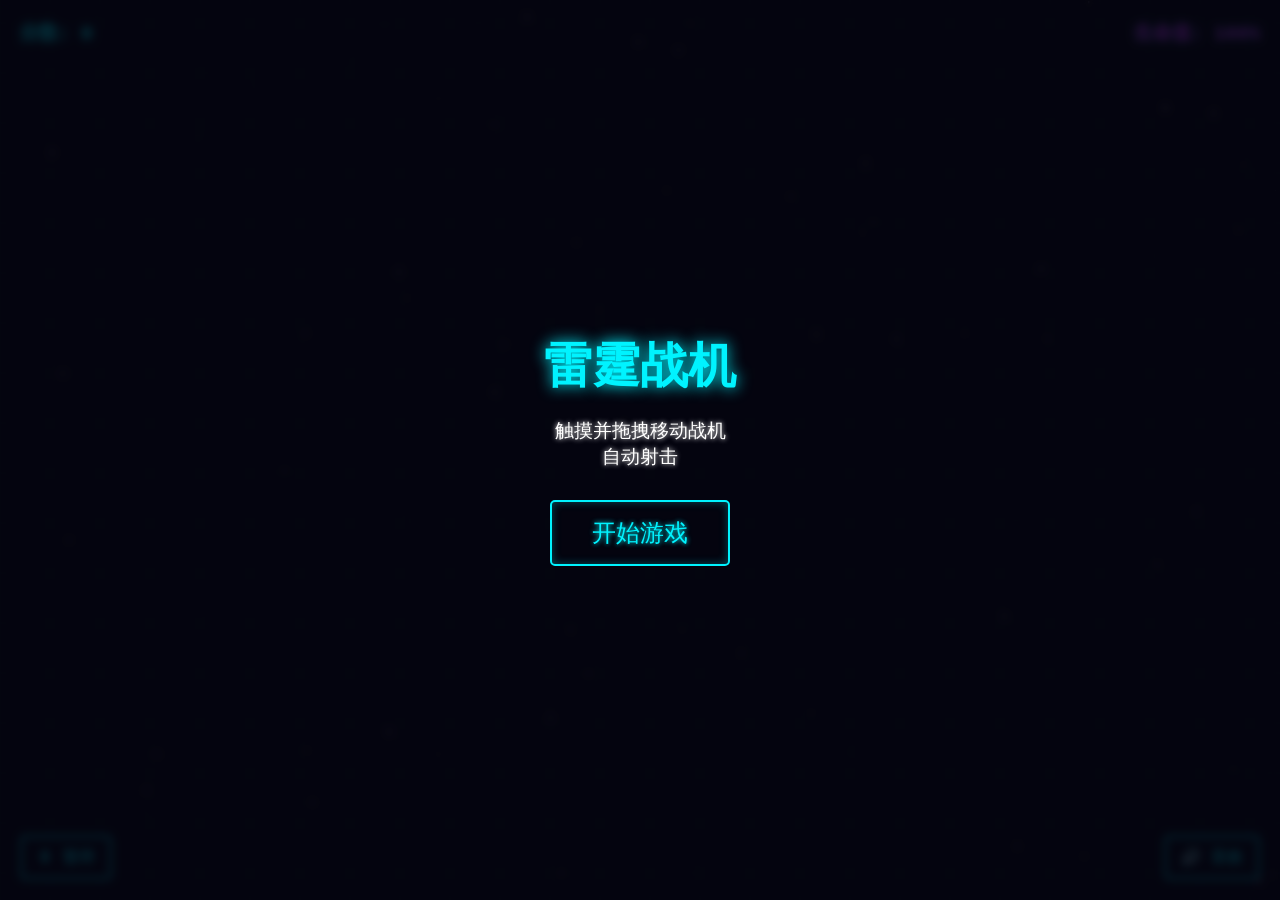
==== commit 3d0ef325: "Add neon green color and update styles Added a new neon green color variable and updated various com" ====
--- a/Thunder_Fighter.html
+++ b/Thunder_Fighter.html
@@ -10,6 +10,7 @@
             --neon-pink: #ff00ff;
             --neon-yellow: #fffb00;
             --neon-red: #ff3333;
+            --neon-green: #00ffaa;
             --bg-color: #050510;
         }
         * { box-sizing: border-box; margin: 0; padding: 0; user-select: none; -webkit-user-select: none; touch-action: none; }
@@ -25,19 +26,16 @@
         .btn { background: rgba(5,5,16,0.5); border: 2px solid var(--neon-blue); color: var(--neon-blue); padding: 10px 15px; font-family: inherit; font-size: 1rem; cursor: pointer; border-radius: 5px; text-shadow: 0 0 5px var(--neon-blue); box-shadow: 0 0 10px rgba(0, 243, 255, 0.3) inset; outline: none; transition: 0.2s; pointer-events: auto; backdrop-filter: blur(2px); }
         .btn:active { background: var(--neon-blue); color: #000; }
         
-        /* 菜单弹窗 */
         .overlay { position: absolute; top: 0; left: 0; width: 100%; height: 100%; background: rgba(5, 5, 16, 0.85); display: flex; flex-direction: column; align-items: center; justify-content: center; pointer-events: auto; backdrop-filter: blur(4px); z-index: 10; }
         .overlay h1 { font-size: 3rem; margin-bottom: 20px; color: var(--neon-blue); text-shadow: 0 0 15px var(--neon-blue); text-align: center; }
         .overlay p { margin-bottom: 30px; font-size: 1.2rem; color: #fff; text-shadow: 0 0 5px #fff; text-align: center;}
         .menu-btns { display: flex; gap: 15px; flex-direction: column; }
         
-        /* Boss UI */
         #boss-ui { position: absolute; top: 50px; left: 50%; transform: translateX(-50%); width: 80%; max-width: 400px; text-align: center; display: none; z-index: 6; }
         #boss-ui h2 { color: var(--neon-red); font-size: 1.2rem; text-shadow: 0 0 10px var(--neon-red); margin-bottom: 5px; letter-spacing: 2px; }
         .hp-bar-bg { width: 100%; height: 15px; background: rgba(255,0,0,0.2); border: 2px solid var(--neon-red); border-radius: 8px; overflow: hidden; box-shadow: 0 0 10px rgba(255,0,0,0.5); }
         #boss-hp-fill { width: 100%; height: 100%; background: var(--neon-red); transition: width 0.1s linear; box-shadow: 0 0 10px var(--neon-red); }
         
-        /* 危险提示 */
         #warning-msg { position: absolute; top: 40%; left: 0; width: 100%; text-align: center; color: var(--neon-red); font-size: 3rem; font-weight: bold; text-shadow: 0 0 20px var(--neon-red); opacity: 0; display: none; z-index: 7; letter-spacing: 5px; }
 
         .hidden { display: none !important; }
@@ -64,7 +62,6 @@
     
     <div id="warning-msg">⚠ 危险 ⚠</div>
 
-    <!-- 开始/结束 菜单 -->
     <div id="mainMenu" class="overlay">
         <h1 id="menuTitle">雷霆战机</h1>
         <p id="menuSubtitle">触摸并拖拽移动战机<br>自动射击</p>
@@ -73,7 +70,6 @@
         </div>
     </div>
 
-    <!-- 暂停 菜单 -->
     <div id="pauseMenu" class="overlay hidden">
         <h1>游戏暂停</h1>
         <div class="menu-btns">
@@ -84,7 +80,7 @@
 
 <script>
 /** =========================================================================
- *  AUDIO MANAGER (Web Audio API)
+ *  音频系统 (Web Audio API)
  *  ========================================================================= */
 class AudioManager {
     constructor() {
@@ -173,7 +169,7 @@
 const audio = new AudioManager();
 
 /** =========================================================================
- *  CORE ENGINE
+ *  核心引擎 & 工具
  *  ========================================================================= */
 const canvas = document.getElementById('gameCanvas');
 const ctx = canvas.getContext('2d', { alpha: false });
@@ -205,7 +201,7 @@
 };
 
 /** =========================================================================
- *  GAME ENTITIES
+ *  游戏实体
  *  ========================================================================= */
 class Particle {
     constructor(x, y, color, speed, size, life) {
@@ -277,6 +273,8 @@
         if(this.weaponLevel < this.maxWeaponLevel) {
             this.weaponLevel++;
             this.fireRate = Math.max(0.08, 0.15 - this.weaponLevel*0.01);
+        } else {
+            this.hp = Math.min(this.maxHp, this.hp + 20); // 满级后吃道具回血
         }
     }
     update(dt) {
@@ -293,7 +291,6 @@
             audio.playShoot();
             let c = this.color;
             let d = 10 + this.weaponLevel;
-            // Weapon patterns
             if(this.weaponLevel === 1) {
                 game.bullets.push(new Bullet(this.x, this.y-15, 0, -15, c, false, d));
             } else if(this.weaponLevel === 2) {
@@ -316,14 +313,9 @@
     }
     draw(ctx) {
         ctx.shadowBlur = 10; ctx.shadowColor = this.color;
-        
-        // Wings
         Utils.drawPoly(ctx, this.x, this.y, [[0,-5], [-20, 10], [-20, 15], [0, 5], [20, 15], [20, 10]], '#112', this.color);
-        // Fuselage
         Utils.drawPoly(ctx, this.x, this.y, [[0,-20], [-8, 5], [-5, 15], [5, 15], [8, 5]], '#224', this.color);
-        // Cockpit
         Utils.drawPoly(ctx, this.x, this.y, [[0,-10], [-3, 0], [0, 5], [3, 0]], '#fff', null);
-        
         ctx.shadowBlur = 0;
     }
 }
@@ -331,43 +323,69 @@
 class Enemy extends Ship {
     constructor(x, y, type) {
         let hp = 30, r = 15;
+        if (type === 1) hp = 50;
+        if (type === 2) hp = 80;
+        if (type === 3) hp = 150; // 道具机血厚一点
         super(x, y, hp, r);
-        this.type = type; // 0: Scout, 1: Fighter, 2: Heavy, 3: Elite
+        
+        this.type = type; 
+        /* 
+          0: S路线小兵 (飞过)
+          1: 直线/斜线快速 (飞过)
+          2: 停留炮台 (飞到指定Y停留放弹幕)
+          3: 道具携带机 (同2，掉落道具，绿色/金色)
+        */
+        this.startX = x;
+        this.targetY = Utils.rand(50, 200); // 针对类型 2, 3
         this.time = Utils.rand(0, 100);
-        
-        if (type === 1) { this.hp = 60; this.r = 18; }
-        if (type === 2) { this.hp = 150; this.r = 25; }
-        if (type === 3) { this.hp = 250; this.r = 22; }
-        this.maxHp = this.hp;
         this.fireTimer = Utils.rand(1, 2);
+        this.hasPowerUp = (type === 3);
+        
+        if (type === 2) this.r = 20;
+        if (type === 3) this.r = 22;
     }
     update(dt) {
         this.time += dt;
-        let speedY = [3, 4, 1.5, 2.5][this.type];
-        this.y += speedY * dt * 60;
-        
-        if (this.type === 0) this.x += Math.sin(this.time * 2.5) * 3;
-        if (this.type === 1) this.x += Math.cos(this.time * 1.5) * 4;
-        if (this.type === 3) this.x += Math.sin(this.time * 3) * 5;
+        
+        // 移动逻辑
+        if (this.type === 0) {
+            this.y += 2.5 * dt * 60;
+            this.x = this.startX + Math.sin(this.time * 2) * 50;
+        } else if (this.type === 1) {
+            this.y += 4 * dt * 60;
+        } else if (this.type === 2 || this.type === 3) {
+            if (this.y < this.targetY) {
+                this.y += 3 * dt * 60;
+            } else {
+                // 停留在目标位置，略微浮动
+                this.y = this.targetY + Math.sin(this.time * 1.5) * 10;
+                this.x = this.startX + Math.cos(this.time * 0.5) * 20;
+                
+                // 停留时才发射弹幕
+                this.fireTimer -= dt;
+                if (this.fireTimer <= 0) {
+                    this.fireTimer = this.type === 3 ? 1.0 : 1.5;
+                    audio.playEnemyShoot();
+                    
+                    if (this.type === 2) {
+                        for(let i=-1; i<=1; i+=2) game.bullets.push(new Bullet(this.x, this.y+this.r, i*2, 5, '#ff8800', true, 10));
+                    } else if (this.type === 3) {
+                        // 道具机弹幕更密集
+                        for(let i=-2; i<=2; i++) game.bullets.push(new Bullet(this.x, this.y+this.r, i*1.5, 4, '#00ffaa', true, 15));
+                    }
+                }
+            }
+        }
         
         if (this.y > height + 50) this.active = false;
 
-        this.fireTimer -= dt;
-        if (this.fireTimer <= 0) {
-            this.fireTimer = [1.5, 1.2, 2.0, 1.0][this.type];
-            audio.playEnemyShoot();
-            let c = '#ff3333';
-            if (this.type === 0) game.bullets.push(new Bullet(this.x, this.y+this.r, 0, 5, c, true, 10));
-            else if (this.type === 1) {
-                game.bullets.push(new Bullet(this.x-5, this.y+this.r, 0, 6, c, true, 10));
-                game.bullets.push(new Bullet(this.x+5, this.y+this.r, 0, 6, c, true, 10));
-            } else if (this.type === 2) {
-                for(let i=-2; i<=2; i++) game.bullets.push(new Bullet(this.x, this.y+this.r, i*1.5, 5, '#ff8800', true, 15));
-            } else if (this.type === 3) {
-                let dx = game.player ? game.player.x - this.x : 0;
-                let dy = game.player ? game.player.y - this.y : 1;
-                let angle = Math.atan2(dy, dx);
-                game.bullets.push(new Bullet(this.x, this.y+this.r, Math.cos(angle)*6, Math.sin(angle)*6, '#ff00ff', true, 20));
+        // 飞过型敌机的偶尔射击
+        if (this.type === 0 || this.type === 1) {
+            this.fireTimer -= dt;
+            if (this.fireTimer <= 0) {
+                this.fireTimer = 2.0;
+                audio.playEnemyShoot();
+                game.bullets.push(new Bullet(this.x, this.y+this.r, 0, 5, '#ff3333', true, 10));
             }
         }
     }
@@ -375,23 +393,26 @@
         ctx.shadowBlur = 8;
         let strokeC, fill1, fill2;
         if(this.type === 0) { strokeC='#ff3333'; fill1='#311'; fill2='#522'; }
-        else if(this.type === 1) { strokeC='#ff8800'; fill1='#321'; fill2='#531'; }
-        else if(this.type === 2) { strokeC='#ff00ff'; fill1='#313'; fill2='#525'; }
-        else { strokeC='#fffb00'; fill1='#331'; fill2='#651'; }
+        else if(this.type === 1) { strokeC='#ff00ff'; fill1='#313'; fill2='#525'; }
+        else if(this.type === 2) { strokeC='#ff8800'; fill1='#321'; fill2='#531'; }
+        else { strokeC='#00ffaa'; fill1='#132'; fill2='#254'; } // 道具机颜色
         
         ctx.shadowColor = strokeC; ctx.lineWidth = 1.5;
 
         if (this.type === 0) {
-            Utils.drawPoly(ctx, this.x, this.y, [[0,15], [-12,-5], [0,-10], [12,-5]], fill1, strokeC);
+            Utils.drawPoly(ctx, this.x, this.y, [[0,15], [-15,-5], [0,-10], [15,-5]], fill1, strokeC);
             Utils.drawPoly(ctx, this.x, this.y, [[0,5], [-5,-2], [0,-5], [5,-2]], fill2, null);
         } else if (this.type === 1) {
-            Utils.drawPoly(ctx, this.x, this.y, [[0,18], [-15,-10], [-5,-10], [0,-15], [5,-10], [15,-10]], fill1, strokeC);
-        } else if (this.type === 2) {
-            Utils.drawPoly(ctx, this.x, this.y, [[-20,0], [-25,-15], [-10,-10], [0,20], [10,-10], [25,-15], [20,0]], fill1, strokeC);
-            Utils.drawPoly(ctx, this.x, this.y, [[-10,-5], [0,10], [10,-5]], fill2, null);
-        } else if (this.type === 3) {
-            Utils.drawPoly(ctx, this.x, this.y, [[0,20], [-20,5], [-15,-15], [0,-10], [15,-15], [20,5]], fill1, strokeC);
-            ctx.beginPath(); ctx.arc(this.x, this.y+2, 5, 0, Math.PI*2); ctx.fillStyle='#fff'; ctx.fill();
+            Utils.drawPoly(ctx, this.x, this.y, [[0,18], [-10,-10], [0,-15], [10,-10]], fill1, strokeC);
+        } else if (this.type === 2 || this.type === 3) {
+            // 炮台造型，比较厚重
+            let scale = this.type === 3 ? 1.2 : 1.0;
+            ctx.save();
+            ctx.translate(this.x, this.y);
+            ctx.scale(scale, scale);
+            Utils.drawPoly(ctx, 0, 0, [[-20,0], [-15,-15], [15,-15], [20,0], [10,15], [-10,15]], fill1, strokeC);
+            Utils.drawPoly(ctx, 0, 0, [[-10,0], [0,-8], [10,0], [0,8]], fill2, null);
+            ctx.restore();
         }
         ctx.shadowBlur = 0;
     }
@@ -400,8 +421,8 @@
 class Boss extends Ship {
     constructor(x, y, level) {
         super(x, y, 2000 + level*1500, 45);
-        this.level = level; // 1 to 5
-        this.state = 'enter'; // enter, fight
+        this.level = level; 
+        this.state = 'enter'; 
         this.time = 0;
         this.fireTimer = 0;
         document.getElementById('boss-ui').style.display = 'block';
@@ -412,46 +433,39 @@
             this.y += 20 * dt;
             if (this.y > 100) this.state = 'fight';
         } else {
-            // Movement
             this.x = width/2 + Math.sin(this.time * (0.5 + this.level*0.1)) * (width/2 - 60);
             this.y = 100 + Math.sin(this.time * 0.8) * 30;
             
-            // Firing
             this.fireTimer -= dt;
             if (this.fireTimer <= 0) {
                 this.fireTimer = Math.max(0.1, 1.0 - this.level*0.15);
                 audio.playEnemyShoot();
                 
-                // Attack patterns based on time & level
                 let phase = Math.floor(this.time / 3) % 3;
                 if(phase === 0) {
-                    // Spread
                     for(let i=0; i<5+this.level; i++) {
                         let a = Math.PI/2 - 0.5 + (1.0/(4+this.level))*i;
                         game.bullets.push(new Bullet(this.x, this.y+this.r, Math.cos(a)*5, Math.sin(a)*5, '#ff0000', true, 15));
                     }
                 } else if (phase === 1) {
-                    // Circle
                     let cnt = 10 + this.level*2;
                     for(let i=0; i<cnt; i++) {
                         let a = (Math.PI*2/cnt)*i + this.time;
                         game.bullets.push(new Bullet(this.x, this.y, Math.cos(a)*4, Math.sin(a)*4, '#ff00ff', true, 15));
                     }
-                    this.fireTimer += 0.5; // pause slightly
+                    this.fireTimer += 0.5; 
                 } else {
-                    // Aimed stream
                     if(game.player) {
                         let dx = game.player.x - this.x;
                         let dy = game.player.y - this.y;
                         let a = Math.atan2(dy, dx) + Utils.rand(-0.2, 0.2);
                         game.bullets.push(new Bullet(this.x, this.y+this.r, Math.cos(a)*7, Math.sin(a)*7, '#fffb00', true, 20));
                     }
-                    this.fireTimer = 0.15; // fast stream
+                    this.fireTimer = 0.15; 
                 }
             }
         }
         
-        // Update Boss HP UI
         let pct = Math.max(0, this.hp / this.maxHp * 100);
         document.getElementById('boss-hp-fill').style.width = pct + '%';
     }
@@ -459,11 +473,9 @@
         ctx.shadowBlur = 15; ctx.shadowColor = '#ff0000'; ctx.lineWidth = 2;
         let c1 = '#200', c2 = '#ff0000', c3 = '#500';
         
-        // Complex Boss Shape
         Utils.drawPoly(ctx, this.x, this.y, [[0,45], [-30,20], [-40,-10], [-50,-30], [-20,-20], [0,-30], [20,-20], [50,-30], [40,-10], [30,20]], c1, c2);
         Utils.drawPoly(ctx, this.x, this.y, [[0,20], [-15,0], [0,-10], [15,0]], c3, c2);
         
-        // Glowing core
         ctx.beginPath(); ctx.arc(this.x, this.y, 8 + Math.sin(this.time*5)*3, 0, Math.PI*2); 
         ctx.fillStyle = '#ffbbee'; ctx.fill();
         ctx.shadowBlur = 0;
@@ -474,6 +486,7 @@
         game.bossActive = false;
         game.bossDefeated++;
         game.score += 5000 * this.level;
+        game.powerUpEnemiesSpawned = 0; // 重置道具机计数
     }
 }
 
@@ -483,9 +496,9 @@
     }
     update(dt) { this.time += dt; this.y += 2 * dt * 60; if (this.y > height + 20) this.active = false; }
     draw(ctx) {
-        ctx.shadowBlur = 15; ctx.shadowColor = '#00ff00'; ctx.strokeStyle = '#00ff00'; ctx.lineWidth = 2;
+        ctx.shadowBlur = 15; ctx.shadowColor = '#00ffaa'; ctx.strokeStyle = '#00ffaa'; ctx.lineWidth = 2;
         ctx.beginPath(); ctx.arc(this.x, this.y, this.r + Math.sin(this.time*10)*2, 0, Math.PI*2); ctx.stroke();
-        ctx.fillStyle = '#fff'; ctx.font = 'bold 14px Courier'; ctx.textAlign = 'center'; ctx.textBaseline = 'middle';
+        ctx.fillStyle = '#fff'; ctx.font = 'bold 12px Courier'; ctx.textAlign = 'center'; ctx.textBaseline = 'middle';
         ctx.fillText('UP', this.x, this.y); ctx.shadowBlur = 0;
     }
 }
@@ -493,26 +506,29 @@
 class Star {
     constructor() { this.x = Math.random() * width; this.y = Math.random() * height; this.z = Math.random() * 2 + 0.1; this.alpha = Math.random(); }
     update(dt) {
-        this.y += this.z * (game.bossActive ? 150 : 50) * dt; // speed up stars during boss
+        this.y += this.z * (game.bossActive ? 150 : 50) * dt;
         if (this.y > height) { this.y = 0; this.x = Math.random() * width; }
     }
     draw(ctx) { ctx.fillStyle = `rgba(255,255,255,${this.alpha})`; ctx.fillRect(this.x, this.y, this.z, this.z * 2); }
 }
 
 /** =========================================================================
- *  GAME LOOP & LOGIC
+ *  游戏主循环 & 逻辑
  *  ========================================================================= */
 const game = {
-    state: 'menu', // menu, playing, paused, gameover
+    state: 'menu', 
     lastTime: 0,
     score: 0,
     difficulty: 1,
-    spawnTimer: 0,
+    
+    fodderTimer: 0,
+    waveDelay: 0,
+    powerUpEnemiesSpawned: 0,
+    
     bossActive: false,
     bossDefeated: 0,
     nextBossScore: 2000,
     warningPhase: false,
-    warningTimer: 0,
     
     player: null, boss: null,
     enemies: [], bullets: [], particles: [], powerups: [], stars: [],
@@ -529,6 +545,7 @@
         this.enemies = []; this.bullets = []; this.particles = []; this.powerups = [];
         this.boss = null; this.bossActive = false; this.warningPhase = false;
         this.score = 0; this.difficulty = 1; this.bossDefeated = 0; this.nextBossScore = 2000;
+        this.powerUpEnemiesSpawned = 0;
         this.state = 'playing';
         
         document.getElementById('mainMenu').classList.add('hidden');
@@ -544,7 +561,7 @@
             document.getElementById('pauseMenu').classList.remove('hidden');
         } else if(this.state === 'paused') {
             this.state = 'playing';
-            this.lastTime = performance.now(); // prevent jump
+            this.lastTime = performance.now(); 
             document.getElementById('pauseMenu').classList.add('hidden');
         }
     },
@@ -582,21 +599,40 @@
         });
     },
 
-    spawnEnemy() {
-        if(this.bossActive || this.warningPhase) return;
+    spawnFodder() {
         let x = Utils.rand(30, width - 30);
-        let rand = Math.random();
-        let type = 0;
-        if(this.difficulty > 1.2 && rand < 0.3) type = 1;
-        if(this.difficulty > 1.5 && rand > 0.8) type = 2;
-        if(this.difficulty > 2.0 && rand > 0.9) type = 3;
+        let type = Math.random() < 0.5 ? 0 : 1;
         this.enemies.push(new Enemy(x, -30, type));
+    },
+
+    spawnStationaryWave() {
+        // 根据难度决定同时出现的敌机数量 (2~8 只)
+        let count = Math.min(8, Math.floor(Utils.rand(2 + this.difficulty, 4 + this.difficulty)));
+        let spacing = width / (count + 1);
+        
+        // 判断是否需要强制刷出道具机 (确保每轮boss前至少4只)
+        let needPowerUp = (this.powerUpEnemiesSpawned < 4 && Math.random() < 0.5) || 
+                          (this.nextBossScore - this.score < 1000 && this.powerUpEnemiesSpawned < 4);
+                          
+        for(let i=1; i<=count; i++) {
+            let x = spacing * i + Utils.rand(-10, 10);
+            let type = 2; // 普通停留炮台
+            if (needPowerUp && i === Math.floor(count/2)) {
+                type = 3; // 中间的一只变成道具机
+                this.powerUpEnemiesSpawned++;
+                needPowerUp = false;
+            } else if (Math.random() < 0.1) {
+                // 也有小概率自然生成道具机
+                type = 3;
+                this.powerUpEnemiesSpawned++;
+            }
+            this.enemies.push(new Enemy(x, -30, type));
+        }
     },
 
     triggerBossWarning() {
         this.warningPhase = true;
-        this.warningTimer = 3.0; // 3 seconds warning
-        this.enemies = []; // clear small enemies
+        this.enemies = []; // 清理小兵
         let wMsg = document.getElementById('warning-msg');
         wMsg.style.display = 'block';
         wMsg.style.opacity = '1';
@@ -628,17 +664,32 @@
             return;
         }
 
-        // Progression logic
+        // 难度与Boss判定
         if(!this.bossActive && !this.warningPhase && this.score >= this.nextBossScore) {
             this.triggerBossWarning();
             this.nextBossScore += (5000 + this.bossDefeated * 3000);
         }
 
         this.difficulty = 1 + (this.score / 5000);
-        this.spawnTimer -= dt;
-        if (this.spawnTimer <= 0) {
-            this.spawnEnemy();
-            this.spawnTimer = Math.max(0.4, 2.0 - (this.difficulty * 0.3));
+
+        // 刷怪逻辑
+        if (!this.bossActive && !this.warningPhase) {
+            // 1. 散兵游勇 (Type 0, 1) 持续刷新
+            this.fodderTimer -= dt;
+            if (this.fodderTimer <= 0) {
+                this.spawnFodder();
+                this.fodderTimer = Math.max(0.6, 2.0 - (this.difficulty * 0.3));
+            }
+
+            // 2. 阵型炮台 (Type 2, 3) 波次刷新
+            let activeStationary = this.enemies.filter(e => e.type === 2 || e.type === 3).length;
+            if (activeStationary === 0) {
+                this.waveDelay -= dt;
+                if (this.waveDelay <= 0) {
+                    this.spawnStationaryWave();
+                    this.waveDelay = Utils.rand(1.5, 3.0); // 必须打完后，延迟一段时间才出下一波
+                }
+            }
         }
 
         this.stars.forEach(s => s.update(dt));
@@ -649,16 +700,18 @@
         this.particles.forEach(p => p.update(dt));
         this.powerups.forEach(p => p.update(dt));
 
-        // Collisions
+        // 碰撞检测
         for (let i = this.enemies.length - 1; i >= 0; i--) {
             let e = this.enemies[i];
             
+            // 玩家撞击敌机
             if (this.player && Utils.circleIntersect(this.player, e)) {
                 if(!(e instanceof Boss)) e.takeDamage(500);
                 this.player.takeDamage(20);
                 this.updateUI();
             }
 
+            // 子弹打中敌机
             for (let j = this.bullets.length - 1; j >= 0; j--) {
                 let b = this.bullets[j];
                 if (!b.isEnemy && b.active && Utils.circleIntersect(b, e)) {
@@ -667,15 +720,19 @@
                     for(let k=0; k<2; k++) this.particles.push(new Particle(b.x, b.y, '#fff', 5, 2, 0.2));
 
                     if (!e.active && !(e instanceof Boss)) {
-                        this.score += [100, 200, 400, 600][e.type];
+                        this.score += [100, 150, 300, 500][e.type];
                         this.updateUI();
-                        if (Math.random() < 0.08) this.powerups.push(new PowerUp(e.x, e.y));
+                        // 道具机 100% 掉落道具，普通机极低概率掉落
+                        if (e.hasPowerUp || Math.random() < 0.02) {
+                            this.powerups.push(new PowerUp(e.x, e.y));
+                        }
                     }
                 }
             }
         }
 
         if (this.player && this.player.active) {
+            // 敌方子弹打中玩家
             for (let i = 0; i < this.bullets.length; i++) {
                 let b = this.bullets[i];
                 if (b.isEnemy && b.active && Utils.circleIntersect(b, this.player)) {
@@ -684,6 +741,7 @@
                     this.updateUI();
                 }
             }
+            // 玩家吃道具
             for (let i = 0; i < this.powerups.length; i++) {
                 let p = this.powerups[i];
                 if (p.active && Utils.circleIntersect(p, this.player)) {
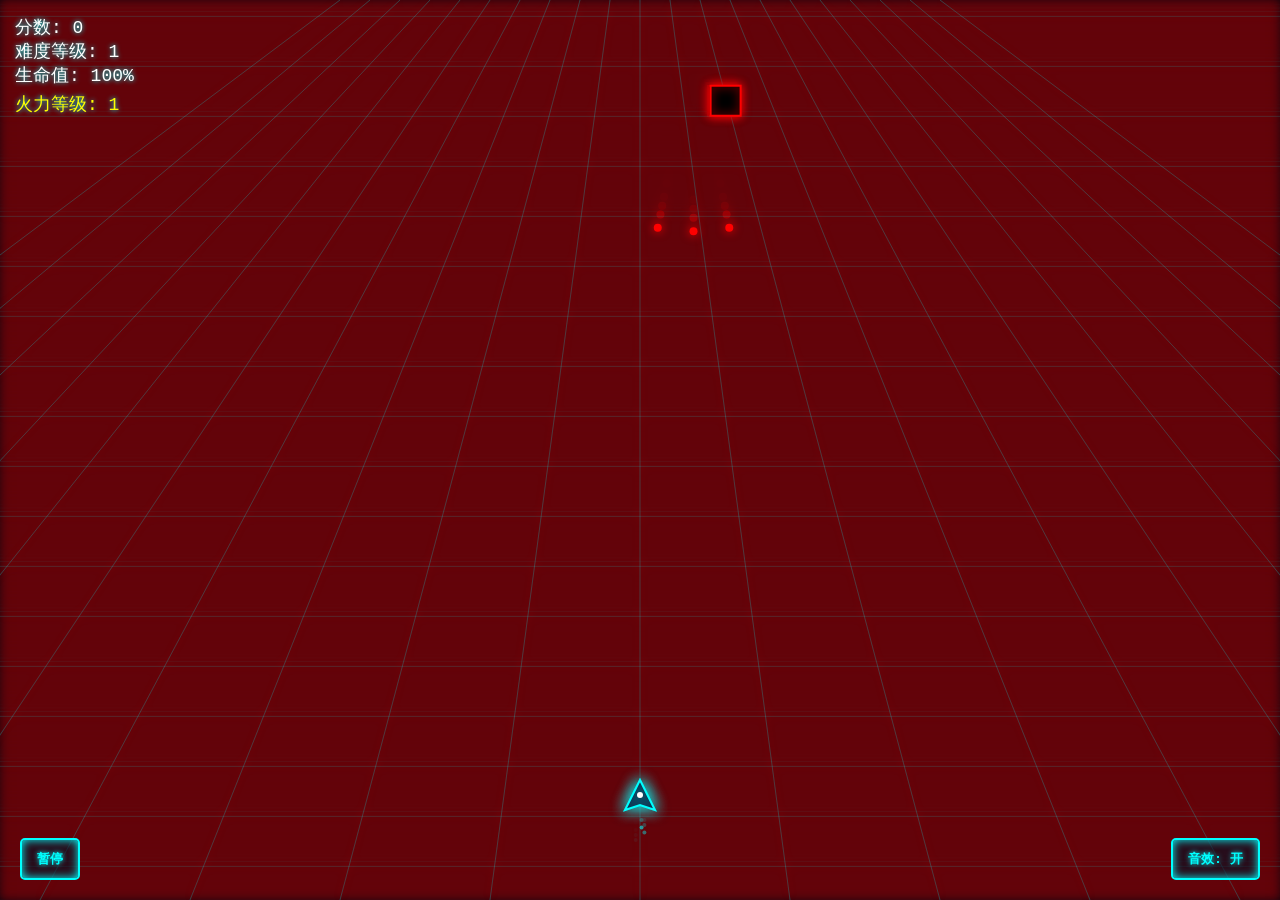
==== commit f18a5f47: "Update Thunder_Fighter.html" ====
--- a/Thunder_Fighter.html
+++ b/Thunder_Fighter.html
@@ -1,806 +1,797 @@
 <!DOCTYPE html>
 <html lang="zh-CN">
 <head>
-    <meta charset="UTF-8">
-    <meta name="viewport" content="width=device-width, initial-scale=1.0, maximum-scale=1.0, user-scalable=no">
-    <title>雷霆战机 - 霓虹科幻版</title>
-    <style>
-        :root {
-            --neon-blue: #00f3ff;
-            --neon-pink: #ff00ff;
-            --neon-yellow: #fffb00;
-            --neon-red: #ff3333;
-            --neon-green: #00ffaa;
-            --bg-color: #050510;
-        }
-        * { box-sizing: border-box; margin: 0; padding: 0; user-select: none; -webkit-user-select: none; touch-action: none; }
-        body, html { width: 100%; height: 100%; background-color: var(--bg-color); overflow: hidden; font-family: 'Courier New', Courier, monospace; color: white; }
-        canvas { display: block; width: 100%; height: 100%; }
-        
-        #ui-layer { position: absolute; top: 0; left: 0; width: 100%; height: 100%; pointer-events: none; display: flex; flex-direction: column; justify-content: space-between; padding: 20px; z-index: 5; }
-        .hud-top { display: flex; justify-content: space-between; align-items: flex-start; text-shadow: 0 0 5px var(--neon-blue); font-size: 1.2rem; font-weight: bold; }
-        .score { color: var(--neon-blue); }
-        .hp { color: var(--neon-pink); }
-        
-        #controls { pointer-events: auto; display: flex; justify-content: space-between; }
-        .btn { background: rgba(5,5,16,0.5); border: 2px solid var(--neon-blue); color: var(--neon-blue); padding: 10px 15px; font-family: inherit; font-size: 1rem; cursor: pointer; border-radius: 5px; text-shadow: 0 0 5px var(--neon-blue); box-shadow: 0 0 10px rgba(0, 243, 255, 0.3) inset; outline: none; transition: 0.2s; pointer-events: auto; backdrop-filter: blur(2px); }
-        .btn:active { background: var(--neon-blue); color: #000; }
-        
-        .overlay { position: absolute; top: 0; left: 0; width: 100%; height: 100%; background: rgba(5, 5, 16, 0.85); display: flex; flex-direction: column; align-items: center; justify-content: center; pointer-events: auto; backdrop-filter: blur(4px); z-index: 10; }
-        .overlay h1 { font-size: 3rem; margin-bottom: 20px; color: var(--neon-blue); text-shadow: 0 0 15px var(--neon-blue); text-align: center; }
-        .overlay p { margin-bottom: 30px; font-size: 1.2rem; color: #fff; text-shadow: 0 0 5px #fff; text-align: center;}
-        .menu-btns { display: flex; gap: 15px; flex-direction: column; }
-        
-        #boss-ui { position: absolute; top: 50px; left: 50%; transform: translateX(-50%); width: 80%; max-width: 400px; text-align: center; display: none; z-index: 6; }
-        #boss-ui h2 { color: var(--neon-red); font-size: 1.2rem; text-shadow: 0 0 10px var(--neon-red); margin-bottom: 5px; letter-spacing: 2px; }
-        .hp-bar-bg { width: 100%; height: 15px; background: rgba(255,0,0,0.2); border: 2px solid var(--neon-red); border-radius: 8px; overflow: hidden; box-shadow: 0 0 10px rgba(255,0,0,0.5); }
-        #boss-hp-fill { width: 100%; height: 100%; background: var(--neon-red); transition: width 0.1s linear; box-shadow: 0 0 10px var(--neon-red); }
-        
-        #warning-msg { position: absolute; top: 40%; left: 0; width: 100%; text-align: center; color: var(--neon-red); font-size: 3rem; font-weight: bold; text-shadow: 0 0 20px var(--neon-red); opacity: 0; display: none; z-index: 7; letter-spacing: 5px; }
-
-        .hidden { display: none !important; }
-    </style>
+<meta charset="UTF-8">
+<meta name="viewport" content="width=device-width, initial-scale=1.0, maximum-scale=1.0, user-scalable=no">
+<title>雷霆战机 - 赛博朋克</title>
+<style>
+    :root {
+        --neon-blue: #0ff;
+        --neon-pink: #f0f;
+        --neon-yellow: #ff0;
+        --dark-bg: #050510;
+    }
+    body, html {
+        margin: 0; padding: 0; width: 100%; height: 100%;
+        background-color: var(--dark-bg); color: #fff;
+        font-family: 'Courier New', Courier, monospace;
+        overflow: hidden; touch-action: none; user-select: none;
+    }
+    #gameCanvas {
+        display: block; width: 100%; height: 100%;
+    }
+    .hud {
+        position: absolute; top: 15px; left: 15px; z-index: 10;
+        text-shadow: 0 0 5px var(--neon-blue); font-size: 18px; pointer-events: none;
+    }
+    .btn {
+        position: absolute; z-index: 20; background: rgba(0, 20, 40, 0.6);
+        border: 2px solid var(--neon-blue); color: var(--neon-blue);
+        padding: 10px 15px; cursor: pointer; font-family: inherit;
+        font-weight: bold; text-shadow: 0 0 5px var(--neon-blue);
+        box-shadow: 0 0 10px var(--neon-blue) inset; border-radius: 5px;
+        transition: 0.2s;
+    }
+    .btn:hover { background: var(--neon-blue); color: #000; }
+    #pauseBtn { bottom: 20px; left: 20px; }
+    #muteBtn { bottom: 20px; right: 20px; }
+    
+    #pauseMenu, #gameOverMenu {
+        display: none; position: absolute; top: 0; left: 0; width: 100%; height: 100%;
+        background: rgba(0, 0, 0, 0.8); z-index: 30; flex-direction: column;
+        justify-content: center; align-items: center; text-align: center;
+    }
+    h1 {
+        font-size: 40px; color: var(--neon-pink);
+        text-shadow: 0 0 15px var(--neon-pink), 0 0 30px var(--neon-pink);
+        margin-bottom: 30px; letter-spacing: 5px;
+    }
+    .menu-btn {
+        margin: 10px; width: 200px; font-size: 20px; padding: 15px;
+        border-color: var(--neon-pink); color: var(--neon-pink);
+        box-shadow: 0 0 10px var(--neon-pink) inset;
+    }
+    .menu-btn:hover { background: var(--neon-pink); color: #000; }
+
+    #warningScreen {
+        display: none; position: absolute; top: 30%; width: 100%; text-align: center;
+        color: #f00; font-size: 60px; font-weight: bold; z-index: 15;
+        text-shadow: 0 0 20px #f00, 0 0 40px #f00; pointer-events: none;
+        animation: flash 0.5s infinite alternate;
+    }
+    @keyframes flash { from { opacity: 0.2; } to { opacity: 1; } }
+
+    #bossUI {
+        display: none; position: absolute; top: 20px; left: 50%; transform: translateX(-50%);
+        width: 60%; z-index: 10;
+    }
+    #bossName {
+        text-align: center; color: #f00; text-shadow: 0 0 5px #f00; font-weight: bold; margin-bottom: 5px;
+    }
+    .health-bar-bg {
+        width: 100%; height: 15px; background: #222; border: 2px solid #f00;
+        box-shadow: 0 0 10px #f00;
+    }
+    .health-bar-fill {
+        width: 100%; height: 100%; background: #f00; transition: width 0.1s;
+    }
+</style>
 </head>
 <body>
-    <canvas id="gameCanvas"></canvas>
-    
-    <div id="ui-layer">
-        <div class="hud-top">
-            <div class="score">分数: <span id="scoreVal">0</span></div>
-            <div class="hp">生命值: <span id="hpVal">100</span>%</div>
-        </div>
-        <div id="controls">
-            <button id="pauseBtn" class="btn">⏸ 暂停</button>
-            <button id="muteBtn" class="btn">🔊 音效</button>
-        </div>
-    </div>
-
-    <div id="boss-ui">
-        <h2>警告：高能反应</h2>
-        <div class="hp-bar-bg"><div id="boss-hp-fill"></div></div>
-    </div>
-    
-    <div id="warning-msg">⚠ 危险 ⚠</div>
-
-    <div id="mainMenu" class="overlay">
-        <h1 id="menuTitle">雷霆战机</h1>
-        <p id="menuSubtitle">触摸并拖拽移动战机<br>自动射击</p>
-        <div class="menu-btns">
-            <button id="startBtn" class="btn" style="font-size: 1.5rem; padding: 15px 40px;">开始游戏</button>
-        </div>
-    </div>
-
-    <div id="pauseMenu" class="overlay hidden">
-        <h1>游戏暂停</h1>
-        <div class="menu-btns">
-            <button id="resumeBtn" class="btn" style="font-size: 1.5rem; padding: 15px 40px;">继续游戏</button>
-            <button id="restartBtn" class="btn" style="font-size: 1.5rem; padding: 15px 40px; color: var(--neon-pink); border-color: var(--neon-pink);">重新开始</button>
-        </div>
-    </div>
+
+<div class="hud" id="hud">
+    <div>分数: <span id="scoreVal">0</span></div>
+    <div>难度等级: <span id="levelVal">1</span></div>
+    <div>生命值: <span id="hpVal">100</span>%</div>
+    <div style="color:var(--neon-yellow); margin-top:5px;">火力等级: <span id="powerVal">1</span></div>
+</div>
+
+<button class="btn" id="pauseBtn">暂停</button>
+<button class="btn" id="muteBtn">音效: 开</button>
+
+<div id="pauseMenu">
+    <h1>游戏暂停</h1>
+    <button class="btn menu-btn" id="resumeBtn">继续游戏</button>
+    <button class="btn menu-btn" id="restartBtnPause">重新开始</button>
+</div>
+
+<div id="gameOverMenu">
+    <h1>连接中断</h1>
+    <div style="font-size:24px; margin-bottom:20px; color:var(--neon-blue);">最终分数: <span id="finalScore">0</span></div>
+    <button class="btn menu-btn" id="restartBtn">重新启动</button>
+</div>
+
+<div id="warningScreen">警告！高能反应接近！</div>
+
+<div id="bossUI">
+    <div id="bossName">BOSS 01 - 湮灭者</div>
+    <div class="health-bar-bg"><div class="health-bar-fill" id="bossHpFill"></div></div>
+</div>
+
+<canvas id="gameCanvas"></canvas>
 
 <script>
-/** =========================================================================
- *  音频系统 (Web Audio API)
- *  ========================================================================= */
-class AudioManager {
-    constructor() {
-        this.ctx = new (window.AudioContext || window.webkitAudioContext)();
-        this.muted = false;
-        this.bgmInterval = null;
-    }
-    init() { if (this.ctx.state === 'suspended') this.ctx.resume(); }
-    toggleMute() { this.muted = !this.muted; return this.muted; }
-    playTone(freq, type, duration, vol=0.1, slideFreq=null) {
-        if (this.muted) return;
-        const osc = this.ctx.createOscillator();
-        const gain = this.ctx.createGain();
-        osc.type = type;
-        osc.frequency.setValueAtTime(freq, this.ctx.currentTime);
-        if (slideFreq) osc.frequency.exponentialRampToValueAtTime(slideFreq, this.ctx.currentTime + duration);
-        gain.gain.setValueAtTime(vol, this.ctx.currentTime);
-        gain.gain.exponentialRampToValueAtTime(0.01, this.ctx.currentTime + duration);
-        osc.connect(gain);
-        gain.connect(this.ctx.destination);
-        osc.start();
-        osc.stop(this.ctx.currentTime + duration);
-    }
-    playShoot() { this.playTone(800, 'square', 0.1, 0.05, 400); }
-    playEnemyShoot() { this.playTone(600, 'sawtooth', 0.15, 0.03, 200); }
-    playHit() { this.playTone(150, 'triangle', 0.1, 0.1, 50); }
-    playPowerUp() {
-        if (this.muted) return;
-        const now = this.ctx.currentTime;
-        const osc = this.ctx.createOscillator();
-        const gain = this.ctx.createGain();
+// ==========================================
+// 核心引擎与音频系统
+// ==========================================
+const canvas = document.getElementById('gameCanvas');
+const ctx = canvas.getContext('2d', { alpha: false });
+let W = canvas.width = window.innerWidth;
+let H = canvas.height = window.innerHeight;
+
+window.addEventListener('resize', () => {
+    W = canvas.width = window.innerWidth;
+    H = canvas.height = window.innerHeight;
+});
+
+// Web Audio API
+const audioCtx = new (window.AudioContext || window.webkitAudioContext)();
+let isMuted = false;
+
+function playSound(type) {
+    if (isMuted || audioCtx.state !== 'running') return;
+    const osc = audioCtx.createOscillator();
+    const gainNode = audioCtx.createGain();
+    osc.connect(gainNode);
+    gainNode.connect(audioCtx.destination);
+
+    const now = audioCtx.currentTime;
+    if (type === 'shoot') {
+        osc.type = 'square';
+        osc.frequency.setValueAtTime(800, now);
+        osc.frequency.exponentialRampToValueAtTime(300, now + 0.1);
+        gainNode.gain.setValueAtTime(0.05, now);
+        gainNode.gain.exponentialRampToValueAtTime(0.001, now + 0.1);
+        osc.start(now); osc.stop(now + 0.1);
+    } else if (type === 'hit') {
+        osc.type = 'sawtooth';
+        osc.frequency.setValueAtTime(200, now);
+        osc.frequency.exponentialRampToValueAtTime(50, now + 0.1);
+        gainNode.gain.setValueAtTime(0.1, now);
+        gainNode.gain.exponentialRampToValueAtTime(0.001, now + 0.1);
+        osc.start(now); osc.stop(now + 0.1);
+    } else if (type === 'explode') {
+        osc.type = 'square';
+        osc.frequency.setValueAtTime(100, now);
+        osc.frequency.exponentialRampToValueAtTime(10, now + 0.3);
+        gainNode.gain.setValueAtTime(0.2, now);
+        gainNode.gain.exponentialRampToValueAtTime(0.001, now + 0.3);
+        osc.start(now); osc.stop(now + 0.3);
+    } else if (type === 'powerup') {
         osc.type = 'sine';
         osc.frequency.setValueAtTime(400, now);
         osc.frequency.linearRampToValueAtTime(800, now + 0.1);
         osc.frequency.linearRampToValueAtTime(1200, now + 0.2);
-        gain.gain.setValueAtTime(0.1, now);
-        gain.gain.linearRampToValueAtTime(0, now + 0.3);
-        osc.connect(gain);
-        gain.connect(this.ctx.destination);
-        osc.start(now);
-        osc.stop(now + 0.3);
-    }
-    playExplosion(isLarge=false) {
-        if (this.muted) return;
-        const dur = isLarge ? 1.0 : 0.5;
-        const bufferSize = this.ctx.sampleRate * dur;
-        const buffer = this.ctx.createBuffer(1, bufferSize, this.ctx.sampleRate);
-        const data = buffer.getChannelData(0);
-        for (let i = 0; i < bufferSize; i++) data[i] = Math.random() * 2 - 1;
-        
-        const noise = this.ctx.createBufferSource();
-        noise.buffer = buffer;
-        const filter = this.ctx.createBiquadFilter();
-        filter.type = 'lowpass';
-        filter.frequency.setValueAtTime(isLarge ? 500 : 1000, this.ctx.currentTime);
-        filter.frequency.exponentialRampToValueAtTime(50, this.ctx.currentTime + dur);
-        
-        const gain = this.ctx.createGain();
-        gain.gain.setValueAtTime(isLarge ? 0.4 : 0.2, this.ctx.currentTime);
-        gain.gain.exponentialRampToValueAtTime(0.01, this.ctx.currentTime + dur);
-        
-        noise.connect(filter);
-        filter.connect(gain);
-        gain.connect(this.ctx.destination);
-        noise.start();
-    }
-    playWarning() {
-        if (this.muted) return;
-        let c = 0;
-        let int = setInterval(() => {
-            if(c++ > 5) clearInterval(int);
-            this.playTone(400, 'sawtooth', 0.3, 0.2);
-        }, 500);
-    }
-    startBGM() {
-        if (this.bgmInterval) clearInterval(this.bgmInterval);
-        let noteIdx = 0;
-        const notes = [65.41, 65.41, 98.00, 73.42]; 
-        this.bgmInterval = setInterval(() => {
-            if (!this.muted) this.playTone(notes[noteIdx % notes.length], 'square', 0.2, 0.02, notes[noteIdx % notes.length] * 0.9);
-            noteIdx++;
-        }, 250);
-    }
-    stopBGM() { if (this.bgmInterval) clearInterval(this.bgmInterval); }
-}
-const audio = new AudioManager();
-
-/** =========================================================================
- *  核心引擎 & 工具
- *  ========================================================================= */
-const canvas = document.getElementById('gameCanvas');
-const ctx = canvas.getContext('2d', { alpha: false });
-let width, height;
-
-function resize() {
-    const dpr = window.devicePixelRatio || 1;
-    width = window.innerWidth;
-    height = window.innerHeight;
-    canvas.width = width * dpr;
-    canvas.height = height * dpr;
-    ctx.scale(dpr, dpr);
-}
-window.addEventListener('resize', resize);
-resize();
-
-const Utils = {
-    rand: (min, max) => Math.random() * (max - min) + min,
-    dist: (p1, p2) => Math.hypot(p1.x - p2.x, p1.y - p2.y),
-    circleIntersect: (c1, c2) => Utils.dist(c1, c2) < c1.r + c2.r,
-    drawPoly: (ctx, x, y, pts, fill, stroke) => {
-        ctx.beginPath();
-        ctx.moveTo(x + pts[0][0], y + pts[0][1]);
-        for(let i=1; i<pts.length; i++) ctx.lineTo(x + pts[i][0], y + pts[i][1]);
-        ctx.closePath();
-        if (fill) { ctx.fillStyle = fill; ctx.fill(); }
-        if (stroke) { ctx.strokeStyle = stroke; ctx.stroke(); }
-    }
+        gainNode.gain.setValueAtTime(0.1, now);
+        gainNode.gain.linearRampToValueAtTime(0, now + 0.2);
+        osc.start(now); osc.stop(now + 0.2);
+    } else if (type === 'warning') {
+        osc.type = 'sawtooth';
+        osc.frequency.setValueAtTime(300, now);
+        osc.frequency.setValueAtTime(400, now + 0.25);
+        gainNode.gain.setValueAtTime(0.2, now);
+        gainNode.gain.linearRampToValueAtTime(0, now + 0.5);
+        osc.start(now); osc.stop(now + 0.5);
+    }
+}
+
+// ==========================================
+// 游戏状态与输入
+// ==========================================
+let gameState = 'playing'; // playing, paused, gameover
+let score = 0;
+let difficultyLevel = 1;
+let bossMode = false;
+let bossIndex = 0;
+const keys = {};
+const mouse = { x: W/2, y: H/2, isDown: false };
+
+window.addEventListener('keydown', e => { 
+    keys[e.key.toLowerCase()] = true; 
+    if(e.code === 'Space') keys['space'] = true;
+});
+window.addEventListener('keyup', e => { 
+    keys[e.key.toLowerCase()] = false; 
+    if(e.code === 'Space') keys['space'] = false;
+});
+window.addEventListener('mousemove', e => { mouse.x = e.clientX; mouse.y = e.clientY; });
+window.addEventListener('mousedown', () => { mouse.isDown = true; if(audioCtx.state==='suspended') audioCtx.resume(); });
+window.addEventListener('mouseup', () => { mouse.isDown = false; });
+window.addEventListener('touchstart', e => { mouse.x = e.touches[0].clientX; mouse.y = e.touches[0].clientY; mouse.isDown = true; if(audioCtx.state==='suspended') audioCtx.resume(); });
+window.addEventListener('touchmove', e => { mouse.x = e.touches[0].clientX; mouse.y = e.touches[0].clientY; });
+window.addEventListener('touchend', () => { mouse.isDown = false; });
+
+// UI 绑定
+document.getElementById('pauseBtn').onclick = () => {
+    if (gameState === 'playing') { gameState = 'paused'; document.getElementById('pauseMenu').style.display = 'flex'; }
 };
-
-/** =========================================================================
- *  游戏实体
- *  ========================================================================= */
+document.getElementById('resumeBtn').onclick = () => {
+    gameState = 'playing'; document.getElementById('pauseMenu').style.display = 'none';
+};
+const restartGame = () => {
+    initGame(); gameState = 'playing';
+    document.getElementById('pauseMenu').style.display = 'none';
+    document.getElementById('gameOverMenu').style.display = 'none';
+    document.getElementById('bossUI').style.display = 'none';
+    document.getElementById('warningScreen').style.display = 'none';
+};
+document.getElementById('restartBtnPause').onclick = restartGame;
+document.getElementById('restartBtn').onclick = restartGame;
+document.getElementById('muteBtn').onclick = (e) => {
+    isMuted = !isMuted;
+    e.target.innerText = `音效: ${isMuted ? '关' : '开'}`;
+};
+
+// ==========================================
+// 对象池与基础类
+// ==========================================
+class Pool {
+    constructor(factory, size) {
+        this.items = Array.from({length: size}, factory);
+    }
+    get() {
+        for(let i=0; i<this.items.length; i++) {
+            if(!this.items[i].active) {
+                this.items[i].active = true;
+                return this.items[i];
+            }
+        }
+        return null;
+    }
+}
+
+// 粒子特效
 class Particle {
-    constructor(x, y, color, speed, size, life) {
-        this.x = x; this.y = y;
-        let angle = Math.random() * Math.PI * 2;
-        let v = Math.random() * speed;
-        this.vx = Math.cos(angle) * v;
-        this.vy = Math.sin(angle) * v;
-        this.color = color;
-        this.size = size;
-        this.life = life;
-        this.maxLife = life;
-    }
-    update(dt) { this.x += this.vx * dt * 60; this.y += this.vy * dt * 60; this.life -= dt; }
+    constructor() { this.active = false; }
+    spawn(x, y, vx, vy, color, life, size) {
+        this.x = x; this.y = y; this.vx = vx; this.vy = vy;
+        this.color = color; this.life = life; this.maxLife = life;
+        this.size = size; this.active = true;
+    }
+    update(dt) {
+        if(!this.active) return;
+        this.x += this.vx * dt; this.y += this.vy * dt;
+        this.life -= dt;
+        if(this.life <= 0) this.active = false;
+    }
     draw(ctx) {
+        if(!this.active) return;
         ctx.globalAlpha = Math.max(0, this.life / this.maxLife);
         ctx.fillStyle = this.color;
-        ctx.beginPath(); ctx.arc(this.x, this.y, this.size, 0, Math.PI * 2); ctx.fill();
+        ctx.beginPath(); ctx.arc(this.x, this.y, this.size, 0, Math.PI*2); ctx.fill();
         ctx.globalAlpha = 1;
     }
 }
-
+const particlePool = new Pool(() => new Particle(), 500);
+
+function createExplosion(x, y, color, count) {
+    playSound('explode');
+    for(let i=0; i<count; i++) {
+        const p = particlePool.get();
+        if(p) {
+            const angle = Math.random() * Math.PI * 2;
+            const speed = Math.random() * 150 + 50;
+            p.spawn(x, y, Math.cos(angle)*speed, Math.sin(angle)*speed, color, Math.random()*0.5+0.2, Math.random()*3+1);
+        }
+    }
+}
+
+// 子弹
 class Bullet {
-    constructor(x, y, vx, vy, color, isEnemy, dmg) {
+    constructor() { this.active = false; }
+    spawn(x, y, vx, vy, color, isPlayer, dmg) {
         this.x = x; this.y = y; this.vx = vx; this.vy = vy;
-        this.color = color; this.isEnemy = isEnemy; this.dmg = dmg;
-        this.r = isEnemy ? 4 : 3; this.active = true;
+        this.color = color; this.isPlayer = isPlayer; this.dmg = dmg;
+        this.radius = isPlayer ? 3 : 4;
+        this.active = true;
     }
     update(dt) {
-        this.x += this.vx * dt * 60; this.y += this.vy * dt * 60;
-        if (this.y < -50 || this.y > height + 50 || this.x < -50 || this.x > width + 50) this.active = false;
+        if(!this.active) return;
+        this.x += this.vx * dt; this.y += this.vy * dt;
+        if(this.y < -50 || this.y > H + 50 || this.x < -50 || this.x > W + 50) this.active = false;
     }
     draw(ctx) {
-        ctx.shadowBlur = 10; ctx.shadowColor = this.color; ctx.fillStyle = "#fff";
-        ctx.beginPath(); ctx.arc(this.x, this.y, this.r, 0, Math.PI * 2); ctx.fill();
+        if(!this.active) return;
+        ctx.shadowBlur = 10; ctx.shadowColor = this.color;
+        ctx.fillStyle = this.color;
+        ctx.beginPath(); ctx.arc(this.x, this.y, this.radius, 0, Math.PI*2); ctx.fill();
         ctx.shadowBlur = 0;
     }
 }
-
-class Ship {
-    constructor(x, y, hp, r) {
-        this.x = x; this.y = y; this.hp = hp; this.maxHp = hp;
-        this.active = true; this.r = r;
+const bulletPool = new Pool(() => new Bullet(), 1000);
+
+// ==========================================
+// 玩家类
+// ==========================================
+class Player {
+    constructor() {
+        this.reset();
+    }
+    reset() {
+        this.x = W / 2; this.y = H - 100;
+        this.hp = 100; this.power = 1; this.speed = 350;
+        this.shootCooldown = 0; this.radius = 12;
+    }
+    update(dt) {
+        // 移动
+        let dx = 0, dy = 0;
+        if(keys['a'] || keys['arrowleft']) dx -= 1;
+        if(keys['d'] || keys['arrowright']) dx += 1;
+        if(keys['w'] || keys['arrowup']) dy -= 1;
+        if(keys['s'] || keys['arrowdown']) dy += 1;
+        
+        if(dx !== 0 || dy !== 0) {
+            const len = Math.hypot(dx, dy);
+            this.x += (dx/len) * this.speed * dt;
+            this.y += (dy/len) * this.speed * dt;
+        } else if (mouse.isDown) {
+            this.x += (mouse.x - this.x) * 10 * dt;
+            this.y += (mouse.y - this.y) * 10 * dt;
+        }
+        
+        // 边界限制
+        this.x = Math.max(this.radius, Math.min(W - this.radius, this.x));
+        this.y = Math.max(this.radius, Math.min(H - this.radius, this.y));
+
+        // 引擎粒子
+        if(Math.random() < 0.5) {
+            const p = particlePool.get();
+            if(p) p.spawn(this.x + (Math.random()-0.5)*10, this.y + 15, 0, 150, '#0ff', 0.2, 2);
+        }
+
+        // 射击
+        this.shootCooldown -= dt;
+        if(this.shootCooldown <= 0 && (keys['space'] || mouse.isDown || bossMode)) {
+            this.shoot();
+        }
+    }
+    shoot() {
+        playSound('shoot');
+        this.shootCooldown = Math.max(0.08, 0.2 - this.power * 0.015);
+        const bSpeed = -600;
+        if(this.power === 1) {
+            let b = bulletPool.get(); if(b) b.spawn(this.x, this.y - 15, 0, bSpeed, '#0ff', true, 10);
+        } else if(this.power === 2) {
+            let b1 = bulletPool.get(); if(b1) b1.spawn(this.x - 8, this.y - 10, 0, bSpeed, '#0ff', true, 10);
+            let b2 = bulletPool.get(); if(b2) b2.spawn(this.x + 8, this.y - 10, 0, bSpeed, '#0ff', true, 10);
+        } else {
+            let num = Math.min(5, 2 + Math.floor(this.power/2));
+            for(let i=0; i<num; i++) {
+                let angle = (i - (num-1)/2) * 0.1;
+                let b = bulletPool.get();
+                if(b) b.spawn(this.x, this.y - 15, Math.sin(angle)*bSpeed*-1, Math.cos(angle)*bSpeed, '#0ff', true, 10 + this.power);
+            }
+        }
+    }
+    draw(ctx) {
+        ctx.save();
+        ctx.translate(this.x, this.y);
+        ctx.shadowBlur = 15; ctx.shadowColor = '#0ff';
+        
+        // 战机机身
+        ctx.fillStyle = '#113';
+        ctx.strokeStyle = '#0ff';
+        ctx.lineWidth = 2;
+        ctx.beginPath();
+        ctx.moveTo(0, -20); ctx.lineTo(15, 10); ctx.lineTo(0, 5); ctx.lineTo(-15, 10);
+        ctx.closePath();
+        ctx.fill(); ctx.stroke();
+        
+        // 核心发光
+        ctx.fillStyle = '#fff';
+        ctx.beginPath(); ctx.arc(0, -5, 3, 0, Math.PI*2); ctx.fill();
+        ctx.restore();
+    }
+}
+const player = new Player();
+
+// ==========================================
+// 敌机与道具
+// ==========================================
+class Item {
+    constructor() { this.active = false; }
+    spawn(x, y) {
+        this.x = x; this.y = y; this.active = true; this.radius = 10; this.vy = 100;
+    }
+    update(dt) {
+        if(!this.active) return;
+        this.y += this.vy * dt;
+        
+        // 吸引效果
+        const dist = Math.hypot(player.x - this.x, player.y - this.y);
+        if(dist < 150) {
+            this.x += (player.x - this.x) * 3 * dt;
+            this.y += (player.y - this.y) * 3 * dt;
+        }
+
+        if(dist < player.radius + this.radius) {
+            this.active = false;
+            player.power++;
+            player.hp = Math.min(100, player.hp + 10);
+            playSound('powerup');
+            updateHUD();
+        }
+        if(this.y > H + 20) this.active = false;
+    }
+    draw(ctx) {
+        if(!this.active) return;
+        ctx.shadowBlur = 15; ctx.shadowColor = '#ff0';
+        ctx.fillStyle = '#ff0';
+        ctx.beginPath(); ctx.arc(this.x, this.y, this.radius, 0, Math.PI*2); ctx.fill();
+        ctx.fillStyle = '#fff'; ctx.font = '12px Arial'; ctx.fillText('P', this.x-4, this.y+4);
+        ctx.shadowBlur = 0;
+    }
+}
+const itemPool = new Pool(() => new Item(), 20);
+
+class Enemy {
+    constructor() { this.active = false; }
+    spawn(type, x, y, hpMulti) {
+        this.type = type; this.x = x; this.y = y; this.active = true;
+        this.time = 0; this.shootTimer = Math.random();
+        
+        // 类型定义
+        // 0: A-巡航, 1: A-S形, 2: C-补给, 3: B-炮台, 4: 追踪, 5: 密集阵
+        this.radius = type === 2 ? 18 : 15;
+        this.hp = [20, 30, 80, 60, 40, 70][type] * hpMulti;
+        this.maxHp = this.hp;
+        this.color = ['#f0f', '#0f0', '#ff0', '#f00', '#f80', '#b0f'][type];
+        this.vx = 0; this.vy = [150, 100, 50, 80, 180, 60][type];
+    }
+    update(dt) {
+        if(!this.active) return;
+        this.time += dt;
+        
+        if(this.type === 1) this.vx = Math.sin(this.time * 3) * 100;
+        else if(this.type === 2 || this.type === 3 || this.type === 5) {
+            if(this.y > 100) this.vy = 0; // 悬停
+            this.vx = Math.sin(this.time) * 50;
+        } else if(this.type === 4) {
+            if(player.x < this.x) this.vx = -50; else this.vx = 50;
+        }
+        
+        this.x += this.vx * dt; this.y += this.vy * dt;
+
+        // 射击
+        this.shootTimer -= dt;
+        if(this.shootTimer <= 0) {
+            const bSpeed = 250 + difficultyLevel * 20;
+            if(this.type === 3 && this.y > 50) { // 炮台
+                this.shootTimer = 1.0;
+                for(let i=0; i<3; i++) {
+                    let angle = (i-1)*0.2 + Math.PI/2;
+                    let b = bulletPool.get(); if(b) b.spawn(this.x, this.y, Math.cos(angle)*bSpeed, Math.sin(angle)*bSpeed, '#f00', false, 10);
+                }
+            } else if(this.type === 5 && this.y > 50) { // 密集
+                this.shootTimer = 0.5;
+                for(let i=0; i<8; i++) {
+                    let angle = (i/8)*Math.PI*2 + this.time;
+                    let b = bulletPool.get(); if(b) b.spawn(this.x, this.y, Math.cos(angle)*bSpeed*0.6, Math.sin(angle)*bSpeed*0.6, '#f0f', false, 10);
+                }
+            } else if(this.type === 2) {
+                this.shootTimer = 1.5;
+                let b = bulletPool.get(); if(b) b.spawn(this.x, this.y, 0, bSpeed, '#ff0', false, 10);
+            } else if(this.type === 0 || this.type === 1 || this.type === 4) {
+                this.shootTimer = 2.0;
+                let b = bulletPool.get(); if(b) b.spawn(this.x, this.y, 0, bSpeed, this.color, false, 10);
+            }
+        }
+
+        if(this.y > H + 50) this.active = false;
     }
     takeDamage(amt) {
         this.hp -= amt;
-        if (this.hp <= 0) { this.hp = 0; this.active = false; this.explode(); } 
-        else if (this !== game.player && !(this instanceof Boss)) audio.playHit();
-    }
-    explode(isLarge=false) {
-        audio.playExplosion(isLarge);
-        let cnt = isLarge ? 100 : 30;
-        for(let i=0; i<cnt; i++) {
-            game.particles.push(new Particle(this.x, this.y, '#ff8800', isLarge?15:10, Utils.rand(2,6), Utils.rand(0.5, 1.5)));
-            game.particles.push(new Particle(this.x, this.y, '#ffffff', isLarge?20:15, Utils.rand(1,3), Utils.rand(0.2, 0.8)));
-        }
-    }
-}
-
-class Player extends Ship {
-    constructor(x, y) {
-        super(x, y, 100, 15);
-        this.targetX = x; this.targetY = y;
-        this.fireRate = 0.15; this.fireTimer = 0;
-        this.weaponLevel = 1; this.maxWeaponLevel = 6;
-        this.color = '#00f3ff';
-    }
-    upgrade() {
-        if(this.weaponLevel < this.maxWeaponLevel) {
-            this.weaponLevel++;
-            this.fireRate = Math.max(0.08, 0.15 - this.weaponLevel*0.01);
+        playSound('hit');
+        if(this.hp <= 0) {
+            this.active = false;
+            score += (this.type + 1) * 100;
+            createExplosion(this.x, this.y, this.color, 15);
+            if(this.type === 2 || Math.random() < 0.05) { // 补给掉落
+                let item = itemPool.get(); if(item) item.spawn(this.x, this.y);
+            }
+            checkDifficulty();
+        }
+    }
+    draw(ctx) {
+        if(!this.active) return;
+        ctx.shadowBlur = 10; ctx.shadowColor = this.color;
+        ctx.strokeStyle = this.color; ctx.lineWidth = 2;
+        ctx.fillStyle = '#000';
+        
+        ctx.save(); ctx.translate(this.x, this.y);
+        ctx.beginPath();
+        if(this.type === 2) { // Hexagon
+            for(let i=0; i<6; i++) {
+                ctx.lineTo(Math.cos(i*Math.PI/3)*this.radius, Math.sin(i*Math.PI/3)*this.radius);
+            }
+        } else if(this.type === 3 || this.type === 5) {
+            ctx.rect(-this.radius, -this.radius, this.radius*2, this.radius*2);
         } else {
-            this.hp = Math.min(this.maxHp, this.hp + 20); // 满级后吃道具回血
-        }
+            ctx.moveTo(0, this.radius); ctx.lineTo(-this.radius, -this.radius); ctx.lineTo(this.radius, -this.radius);
+        }
+        ctx.closePath(); ctx.fill(); ctx.stroke();
+        
+        // 血条
+        if(this.hp < this.maxHp) {
+            ctx.fillStyle = '#f00'; ctx.fillRect(-10, -this.radius-8, 20, 3);
+            ctx.fillStyle = '#0f0'; ctx.fillRect(-10, -this.radius-8, 20 * (this.hp/this.maxHp), 3);
+        }
+        ctx.restore();
+    }
+}
+const enemyPool = new Pool(() => new Enemy(), 50);
+
+// ==========================================
+// BOSS 系统
+// ==========================================
+class Boss {
+    constructor() { this.active = false; }
+    spawn(idx) {
+        this.active = true; this.idx = idx % 5;
+        this.x = W/2; this.y = -100;
+        this.maxHp = 2000 + idx * 1000; this.hp = this.maxHp;
+        this.state = 'enter'; this.time = 0;
+        document.getElementById('bossUI').style.display = 'block';
+        document.getElementById('bossName').innerText = `BOSS 0${this.idx + 1} - 毁灭核心`;
+        this.updateHPBar();
+    }
+    updateHPBar() {
+        document.getElementById('bossHpFill').style.width = `${(this.hp/this.maxHp)*100}%`;
     }
     update(dt) {
-        this.x += (this.targetX - this.x) * 15 * dt;
-        this.y += (this.targetY - this.y) * 15 * dt;
-        this.x = Math.max(this.r, Math.min(width - this.r, this.x));
-        this.y = Math.max(this.r, Math.min(height - this.r, this.y));
-
-        if (Math.random() < 0.6) game.particles.push(new Particle(this.x + Utils.rand(-5, 5), this.y + 15, '#00f3ff', 3, 2, 0.3));
-
-        this.fireTimer -= dt;
-        if (this.fireTimer <= 0) {
-            this.fireTimer = this.fireRate;
-            audio.playShoot();
-            let c = this.color;
-            let d = 10 + this.weaponLevel;
-            if(this.weaponLevel === 1) {
-                game.bullets.push(new Bullet(this.x, this.y-15, 0, -15, c, false, d));
-            } else if(this.weaponLevel === 2) {
-                game.bullets.push(new Bullet(this.x-6, this.y-10, 0, -15, c, false, d));
-                game.bullets.push(new Bullet(this.x+6, this.y-10, 0, -15, c, false, d));
-            } else if(this.weaponLevel === 3) {
-                game.bullets.push(new Bullet(this.x, this.y-15, 0, -15, c, false, d));
-                game.bullets.push(new Bullet(this.x-10, this.y-5, -2, -14, c, false, d));
-                game.bullets.push(new Bullet(this.x+10, this.y-5, 2, -14, c, false, d));
-            } else if(this.weaponLevel === 4) {
-                for(let i=-2; i<=2; i++) game.bullets.push(new Bullet(this.x+i*8, this.y-10+Math.abs(i)*3, i*1.5, -15, c, false, d));
-            } else {
-                for(let i=-2; i<=2; i++) game.bullets.push(new Bullet(this.x+i*8, this.y-10+Math.abs(i)*3, i*2, -16, c, false, d));
-                if(this.weaponLevel >= 6) {
-                    game.bullets.push(new Bullet(this.x-15, this.y, -4, -12, '#ff00ff', false, d*1.5));
-                    game.bullets.push(new Bullet(this.x+15, this.y, 4, -12, '#ff00ff', false, d*1.5));
-                }
-            }
-        }
-    }
-    draw(ctx) {
-        ctx.shadowBlur = 10; ctx.shadowColor = this.color;
-        Utils.drawPoly(ctx, this.x, this.y, [[0,-5], [-20, 10], [-20, 15], [0, 5], [20, 15], [20, 10]], '#112', this.color);
-        Utils.drawPoly(ctx, this.x, this.y, [[0,-20], [-8, 5], [-5, 15], [5, 15], [8, 5]], '#224', this.color);
-        Utils.drawPoly(ctx, this.x, this.y, [[0,-10], [-3, 0], [0, 5], [3, 0]], '#fff', null);
-        ctx.shadowBlur = 0;
-    }
-}
-
-class Enemy extends Ship {
-    constructor(x, y, type) {
-        let hp = 30, r = 15;
-        if (type === 1) hp = 50;
-        if (type === 2) hp = 80;
-        if (type === 3) hp = 150; // 道具机血厚一点
-        super(x, y, hp, r);
-        
-        this.type = type; 
-        /* 
-          0: S路线小兵 (飞过)
-          1: 直线/斜线快速 (飞过)
-          2: 停留炮台 (飞到指定Y停留放弹幕)
-          3: 道具携带机 (同2，掉落道具，绿色/金色)
-        */
-        this.startX = x;
-        this.targetY = Utils.rand(50, 200); // 针对类型 2, 3
-        this.time = Utils.rand(0, 100);
-        this.fireTimer = Utils.rand(1, 2);
-        this.hasPowerUp = (type === 3);
-        
-        if (type === 2) this.r = 20;
-        if (type === 3) this.r = 22;
-    }
-    update(dt) {
+        if(!this.active) return;
         this.time += dt;
         
-        // 移动逻辑
-        if (this.type === 0) {
-            this.y += 2.5 * dt * 60;
-            this.x = this.startX + Math.sin(this.time * 2) * 50;
-        } else if (this.type === 1) {
-            this.y += 4 * dt * 60;
-        } else if (this.type === 2 || this.type === 3) {
-            if (this.y < this.targetY) {
-                this.y += 3 * dt * 60;
-            } else {
-                // 停留在目标位置，略微浮动
-                this.y = this.targetY + Math.sin(this.time * 1.5) * 10;
-                this.x = this.startX + Math.cos(this.time * 0.5) * 20;
-                
-                // 停留时才发射弹幕
-                this.fireTimer -= dt;
-                if (this.fireTimer <= 0) {
-                    this.fireTimer = this.type === 3 ? 1.0 : 1.5;
-                    audio.playEnemyShoot();
-                    
-                    if (this.type === 2) {
-                        for(let i=-1; i<=1; i+=2) game.bullets.push(new Bullet(this.x, this.y+this.r, i*2, 5, '#ff8800', true, 10));
-                    } else if (this.type === 3) {
-                        // 道具机弹幕更密集
-                        for(let i=-2; i<=2; i++) game.bullets.push(new Bullet(this.x, this.y+this.r, i*1.5, 4, '#00ffaa', true, 15));
+        if(this.state === 'enter') {
+            this.y += 50 * dt;
+            if(this.y >= 120) { this.state = 'attack'; this.time = 0; }
+        } else if(this.state === 'attack') {
+            this.x = W/2 + Math.sin(this.time) * (W/3); // 左右浮动
+            
+            // 攻击模式
+            const bSpeed = 300;
+            if(this.idx === 0) { // 放射
+                if(this.time % 2 < 0.1) {
+                    for(let i=0; i<12; i++) {
+                        let a = (i/12)*Math.PI*2 + this.time;
+                        let b = bulletPool.get(); if(b) b.spawn(this.x, this.y, Math.cos(a)*bSpeed, Math.sin(a)*bSpeed, '#f00', false, 15);
                     }
                 }
-            }
-        }
-        
-        if (this.y > height + 50) this.active = false;
-
-        // 飞过型敌机的偶尔射击
-        if (this.type === 0 || this.type === 1) {
-            this.fireTimer -= dt;
-            if (this.fireTimer <= 0) {
-                this.fireTimer = 2.0;
-                audio.playEnemyShoot();
-                game.bullets.push(new Bullet(this.x, this.y+this.r, 0, 5, '#ff3333', true, 10));
-            }
-        }
-    }
-    draw(ctx) {
-        ctx.shadowBlur = 8;
-        let strokeC, fill1, fill2;
-        if(this.type === 0) { strokeC='#ff3333'; fill1='#311'; fill2='#522'; }
-        else if(this.type === 1) { strokeC='#ff00ff'; fill1='#313'; fill2='#525'; }
-        else if(this.type === 2) { strokeC='#ff8800'; fill1='#321'; fill2='#531'; }
-        else { strokeC='#00ffaa'; fill1='#132'; fill2='#254'; } // 道具机颜色
-        
-        ctx.shadowColor = strokeC; ctx.lineWidth = 1.5;
-
-        if (this.type === 0) {
-            Utils.drawPoly(ctx, this.x, this.y, [[0,15], [-15,-5], [0,-10], [15,-5]], fill1, strokeC);
-            Utils.drawPoly(ctx, this.x, this.y, [[0,5], [-5,-2], [0,-5], [5,-2]], fill2, null);
-        } else if (this.type === 1) {
-            Utils.drawPoly(ctx, this.x, this.y, [[0,18], [-10,-10], [0,-15], [10,-10]], fill1, strokeC);
-        } else if (this.type === 2 || this.type === 3) {
-            // 炮台造型，比较厚重
-            let scale = this.type === 3 ? 1.2 : 1.0;
-            ctx.save();
-            ctx.translate(this.x, this.y);
-            ctx.scale(scale, scale);
-            Utils.drawPoly(ctx, 0, 0, [[-20,0], [-15,-15], [15,-15], [20,0], [10,15], [-10,15]], fill1, strokeC);
-            Utils.drawPoly(ctx, 0, 0, [[-10,0], [0,-8], [10,0], [0,8]], fill2, null);
-            ctx.restore();
-        }
-        ctx.shadowBlur = 0;
-    }
-}
-
-class Boss extends Ship {
-    constructor(x, y, level) {
-        super(x, y, 2000 + level*1500, 45);
-        this.level = level; 
-        this.state = 'enter'; 
-        this.time = 0;
-        this.fireTimer = 0;
-        document.getElementById('boss-ui').style.display = 'block';
-    }
-    update(dt) {
-        this.time += dt;
-        if (this.state === 'enter') {
-            this.y += 20 * dt;
-            if (this.y > 100) this.state = 'fight';
-        } else {
-            this.x = width/2 + Math.sin(this.time * (0.5 + this.level*0.1)) * (width/2 - 60);
-            this.y = 100 + Math.sin(this.time * 0.8) * 30;
-            
-            this.fireTimer -= dt;
-            if (this.fireTimer <= 0) {
-                this.fireTimer = Math.max(0.1, 1.0 - this.level*0.15);
-                audio.playEnemyShoot();
-                
-                let phase = Math.floor(this.time / 3) % 3;
-                if(phase === 0) {
-                    for(let i=0; i<5+this.level; i++) {
-                        let a = Math.PI/2 - 0.5 + (1.0/(4+this.level))*i;
-                        game.bullets.push(new Bullet(this.x, this.y+this.r, Math.cos(a)*5, Math.sin(a)*5, '#ff0000', true, 15));
-                    }
-                } else if (phase === 1) {
-                    let cnt = 10 + this.level*2;
-                    for(let i=0; i<cnt; i++) {
-                        let a = (Math.PI*2/cnt)*i + this.time;
-                        game.bullets.push(new Bullet(this.x, this.y, Math.cos(a)*4, Math.sin(a)*4, '#ff00ff', true, 15));
-                    }
-                    this.fireTimer += 0.5; 
-                } else {
-                    if(game.player) {
-                        let dx = game.player.x - this.x;
-                        let dy = game.player.y - this.y;
-                        let a = Math.atan2(dy, dx) + Utils.rand(-0.2, 0.2);
-                        game.bullets.push(new Bullet(this.x, this.y+this.r, Math.cos(a)*7, Math.sin(a)*7, '#fffb00', true, 20));
-                    }
-                    this.fireTimer = 0.15; 
+            } else if(this.idx === 1) { // 螺旋
+                if(this.time % 0.2 < 0.1) {
+                    let a = this.time * 5;
+                    let b = bulletPool.get(); if(b) b.spawn(this.x, this.y, Math.cos(a)*bSpeed, Math.sin(a)*bSpeed, '#f0f', false, 15);
+                    let b2 = bulletPool.get(); if(b2) b2.spawn(this.x, this.y, Math.cos(a+Math.PI)*bSpeed, Math.sin(a+Math.PI)*bSpeed, '#f0f', false, 15);
                 }
-            }
-        }
-        
-        let pct = Math.max(0, this.hp / this.maxHp * 100);
-        document.getElementById('boss-hp-fill').style.width = pct + '%';
-    }
-    draw(ctx) {
-        ctx.shadowBlur = 15; ctx.shadowColor = '#ff0000'; ctx.lineWidth = 2;
-        let c1 = '#200', c2 = '#ff0000', c3 = '#500';
-        
-        Utils.drawPoly(ctx, this.x, this.y, [[0,45], [-30,20], [-40,-10], [-50,-30], [-20,-20], [0,-30], [20,-20], [50,-30], [40,-10], [30,20]], c1, c2);
-        Utils.drawPoly(ctx, this.x, this.y, [[0,20], [-15,0], [0,-10], [15,0]], c3, c2);
-        
-        ctx.beginPath(); ctx.arc(this.x, this.y, 8 + Math.sin(this.time*5)*3, 0, Math.PI*2); 
-        ctx.fillStyle = '#ffbbee'; ctx.fill();
-        ctx.shadowBlur = 0;
-    }
-    explode() {
-        super.explode(true);
-        document.getElementById('boss-ui').style.display = 'none';
-        game.bossActive = false;
-        game.bossDefeated++;
-        game.score += 5000 * this.level;
-        game.powerUpEnemiesSpawned = 0; // 重置道具机计数
-    }
-}
-
-class PowerUp {
-    constructor(x, y) {
-        this.x = x; this.y = y; this.r = 12; this.active = true; this.time = 0;
-    }
-    update(dt) { this.time += dt; this.y += 2 * dt * 60; if (this.y > height + 20) this.active = false; }
-    draw(ctx) {
-        ctx.shadowBlur = 15; ctx.shadowColor = '#00ffaa'; ctx.strokeStyle = '#00ffaa'; ctx.lineWidth = 2;
-        ctx.beginPath(); ctx.arc(this.x, this.y, this.r + Math.sin(this.time*10)*2, 0, Math.PI*2); ctx.stroke();
-        ctx.fillStyle = '#fff'; ctx.font = 'bold 12px Courier'; ctx.textAlign = 'center'; ctx.textBaseline = 'middle';
-        ctx.fillText('UP', this.x, this.y); ctx.shadowBlur = 0;
-    }
-}
-
-class Star {
-    constructor() { this.x = Math.random() * width; this.y = Math.random() * height; this.z = Math.random() * 2 + 0.1; this.alpha = Math.random(); }
-    update(dt) {
-        this.y += this.z * (game.bossActive ? 150 : 50) * dt;
-        if (this.y > height) { this.y = 0; this.x = Math.random() * width; }
-    }
-    draw(ctx) { ctx.fillStyle = `rgba(255,255,255,${this.alpha})`; ctx.fillRect(this.x, this.y, this.z, this.z * 2); }
-}
-
-/** =========================================================================
- *  游戏主循环 & 逻辑
- *  ========================================================================= */
-const game = {
-    state: 'menu', 
-    lastTime: 0,
-    score: 0,
-    difficulty: 1,
-    
-    fodderTimer: 0,
-    waveDelay: 0,
-    powerUpEnemiesSpawned: 0,
-    
-    bossActive: false,
-    bossDefeated: 0,
-    nextBossScore: 2000,
-    warningPhase: false,
-    
-    player: null, boss: null,
-    enemies: [], bullets: [], particles: [], powerups: [], stars: [],
-
-    init() {
-        for(let i=0; i<100; i++) this.stars.push(new Star());
-        this.bindEvents();
-        requestAnimationFrame(t => this.loop(t));
-    },
-
-    start() {
-        audio.init(); audio.startBGM();
-        this.player = new Player(width / 2, height - 100);
-        this.enemies = []; this.bullets = []; this.particles = []; this.powerups = [];
-        this.boss = null; this.bossActive = false; this.warningPhase = false;
-        this.score = 0; this.difficulty = 1; this.bossDefeated = 0; this.nextBossScore = 2000;
-        this.powerUpEnemiesSpawned = 0;
-        this.state = 'playing';
-        
-        document.getElementById('mainMenu').classList.add('hidden');
-        document.getElementById('pauseMenu').classList.add('hidden');
-        document.getElementById('boss-ui').style.display = 'none';
-        document.getElementById('warning-msg').style.display = 'none';
-        this.updateUI();
-    },
-
-    togglePause() {
-        if(this.state === 'playing') {
-            this.state = 'paused';
-            document.getElementById('pauseMenu').classList.remove('hidden');
-        } else if(this.state === 'paused') {
-            this.state = 'playing';
-            this.lastTime = performance.now(); 
-            document.getElementById('pauseMenu').classList.add('hidden');
-        }
-    },
-
-    gameOver() {
-        this.state = 'gameover'; audio.stopBGM();
-        document.getElementById('mainMenu').classList.remove('hidden');
-        document.getElementById('boss-ui').style.display = 'none';
-        document.getElementById('menuTitle').innerText = '任务失败';
-        document.getElementById('menuSubtitle').innerText = `最终分数: ${this.score}`;
-        document.getElementById('startBtn').innerText = '重新开始';
-    },
-
-    bindEvents() {
-        const setPlayerTarget = (e) => {
-            if (this.state !== 'playing' || !this.player) return;
-            let cx = e.clientX || (e.touches && e.touches[0].clientX);
-            let cy = e.clientY || (e.touches && e.touches[0].clientY);
-            if (cx !== undefined) { this.player.targetX = cx; this.player.targetY = cy - 40; }
-        };
-        canvas.addEventListener('touchmove', setPlayerTarget, {passive: false});
-        canvas.addEventListener('touchstart', setPlayerTarget, {passive: false});
-        canvas.addEventListener('mousemove', setPlayerTarget);
-
-        document.getElementById('startBtn').addEventListener('click', () => this.start());
-        document.getElementById('resumeBtn').addEventListener('click', () => this.togglePause());
-        document.getElementById('restartBtn').addEventListener('click', () => this.start());
-        document.getElementById('pauseBtn').addEventListener('click', () => this.togglePause());
-        
-        const muteBtn = document.getElementById('muteBtn');
-        muteBtn.addEventListener('click', () => {
-            const m = audio.toggleMute();
-            muteBtn.innerText = m ? '🔇 静音' : '🔊 音效';
-            if(m) audio.stopBGM(); else if(this.state === 'playing') audio.startBGM();
-        });
-    },
-
-    spawnFodder() {
-        let x = Utils.rand(30, width - 30);
-        let type = Math.random() < 0.5 ? 0 : 1;
-        this.enemies.push(new Enemy(x, -30, type));
-    },
-
-    spawnStationaryWave() {
-        // 根据难度决定同时出现的敌机数量 (2~8 只)
-        let count = Math.min(8, Math.floor(Utils.rand(2 + this.difficulty, 4 + this.difficulty)));
-        let spacing = width / (count + 1);
-        
-        // 判断是否需要强制刷出道具机 (确保每轮boss前至少4只)
-        let needPowerUp = (this.powerUpEnemiesSpawned < 4 && Math.random() < 0.5) || 
-                          (this.nextBossScore - this.score < 1000 && this.powerUpEnemiesSpawned < 4);
-                          
-        for(let i=1; i<=count; i++) {
-            let x = spacing * i + Utils.rand(-10, 10);
-            let type = 2; // 普通停留炮台
-            if (needPowerUp && i === Math.floor(count/2)) {
-                type = 3; // 中间的一只变成道具机
-                this.powerUpEnemiesSpawned++;
-                needPowerUp = false;
-            } else if (Math.random() < 0.1) {
-                // 也有小概率自然生成道具机
-                type = 3;
-                this.powerUpEnemiesSpawned++;
-            }
-            this.enemies.push(new Enemy(x, -30, type));
-        }
-    },
-
-    triggerBossWarning() {
-        this.warningPhase = true;
-        this.enemies = []; // 清理小兵
-        let wMsg = document.getElementById('warning-msg');
-        wMsg.style.display = 'block';
-        wMsg.style.opacity = '1';
-        audio.playWarning();
-        
-        let blink = setInterval(() => {
-            if(this.state !== 'playing') return;
-            wMsg.style.opacity = wMsg.style.opacity == '1' ? '0' : '1';
-        }, 250);
-        
-        setTimeout(() => {
-            clearInterval(blink);
-            wMsg.style.display = 'none';
-            this.warningPhase = false;
-            this.spawnBoss();
-        }, 3000);
-    },
-
-    spawnBoss() {
-        this.bossActive = true;
-        let lvl = Math.min(5, this.bossDefeated + 1);
-        this.boss = new Boss(width/2, -50, lvl);
-        this.enemies.push(this.boss);
-    },
-
-    update(dt) {
-        if (this.state !== 'playing') {
-            if(this.state === 'menu' || this.state === 'gameover') this.stars.forEach(s => s.update(dt * 0.2));
-            return;
-        }
-
-        // 难度与Boss判定
-        if(!this.bossActive && !this.warningPhase && this.score >= this.nextBossScore) {
-            this.triggerBossWarning();
-            this.nextBossScore += (5000 + this.bossDefeated * 3000);
-        }
-
-        this.difficulty = 1 + (this.score / 5000);
-
-        // 刷怪逻辑
-        if (!this.bossActive && !this.warningPhase) {
-            // 1. 散兵游勇 (Type 0, 1) 持续刷新
-            this.fodderTimer -= dt;
-            if (this.fodderTimer <= 0) {
-                this.spawnFodder();
-                this.fodderTimer = Math.max(0.6, 2.0 - (this.difficulty * 0.3));
-            }
-
-            // 2. 阵型炮台 (Type 2, 3) 波次刷新
-            let activeStationary = this.enemies.filter(e => e.type === 2 || e.type === 3).length;
-            if (activeStationary === 0) {
-                this.waveDelay -= dt;
-                if (this.waveDelay <= 0) {
-                    this.spawnStationaryWave();
-                    this.waveDelay = Utils.rand(1.5, 3.0); // 必须打完后，延迟一段时间才出下一波
-                }
-            }
-        }
-
-        this.stars.forEach(s => s.update(dt));
-        if (this.player) this.player.update(dt);
-
-        this.bullets.forEach(b => b.update(dt));
-        this.enemies.forEach(e => e.update(dt));
-        this.particles.forEach(p => p.update(dt));
-        this.powerups.forEach(p => p.update(dt));
-
-        // 碰撞检测
-        for (let i = this.enemies.length - 1; i >= 0; i--) {
-            let e = this.enemies[i];
-            
-            // 玩家撞击敌机
-            if (this.player && Utils.circleIntersect(this.player, e)) {
-                if(!(e instanceof Boss)) e.takeDamage(500);
-                this.player.takeDamage(20);
-                this.updateUI();
-            }
-
-            // 子弹打中敌机
-            for (let j = this.bullets.length - 1; j >= 0; j--) {
-                let b = this.bullets[j];
-                if (!b.isEnemy && b.active && Utils.circleIntersect(b, e)) {
-                    b.active = false;
-                    e.takeDamage(b.dmg);
-                    for(let k=0; k<2; k++) this.particles.push(new Particle(b.x, b.y, '#fff', 5, 2, 0.2));
-
-                    if (!e.active && !(e instanceof Boss)) {
-                        this.score += [100, 150, 300, 500][e.type];
-                        this.updateUI();
-                        // 道具机 100% 掉落道具，普通机极低概率掉落
-                        if (e.hasPowerUp || Math.random() < 0.02) {
-                            this.powerups.push(new PowerUp(e.x, e.y));
-                        }
+            } else { // 混合
+                if(this.time % 1.5 < 0.1) {
+                    let angleToPlayer = Math.atan2(player.y - this.y, player.x - this.x);
+                    for(let i=-2; i<=2; i++) {
+                        let b = bulletPool.get(); if(b) b.spawn(this.x, this.y, Math.cos(angleToPlayer+i*0.2)*400, Math.sin(angleToPlayer+i*0.2)*400, '#ff0', false, 20);
                     }
                 }
-            }
-        }
-
-        if (this.player && this.player.active) {
-            // 敌方子弹打中玩家
-            for (let i = 0; i < this.bullets.length; i++) {
-                let b = this.bullets[i];
-                if (b.isEnemy && b.active && Utils.circleIntersect(b, this.player)) {
-                    b.active = false;
-                    this.player.takeDamage(b.dmg);
-                    this.updateUI();
+                if(this.time % 0.5 < 0.1) {
+                     let a = this.time * 3;
+                     let b = bulletPool.get(); if(b) b.spawn(this.x, this.y, Math.cos(a)*200, Math.sin(a)*200, '#f00', false, 10);
                 }
             }
-            // 玩家吃道具
-            for (let i = 0; i < this.powerups.length; i++) {
-                let p = this.powerups[i];
-                if (p.active && Utils.circleIntersect(p, this.player)) {
-                    p.active = false;
-                    audio.playPowerUp();
-                    this.player.upgrade();
-                    this.score += 500;
-                    this.updateUI();
+        }
+    }
+    takeDamage(amt) {
+        if(this.state === 'enter') return;
+        this.hp -= amt;
+        playSound('hit');
+        this.updateHPBar();
+        if(this.hp <= 0) {
+            this.active = false;
+            createExplosion(this.x, this.y, '#f00', 100);
+            score += 5000;
+            bossMode = false; bossIndex++;
+            document.getElementById('bossUI').style.display = 'none';
+            for(let i=0; i<5; i++) { let it = itemPool.get(); if(it) it.spawn(this.x + (i-2)*20, this.y); }
+            checkDifficulty();
+        }
+    }
+    draw(ctx) {
+        if(!this.active) return;
+        ctx.save(); ctx.translate(this.x, this.y);
+        ctx.shadowBlur = 20; ctx.shadowColor = '#f00';
+        ctx.fillStyle = '#200'; ctx.strokeStyle = '#f00'; ctx.lineWidth = 3;
+        
+        ctx.beginPath();
+        ctx.arc(0, 0, 40, 0, Math.PI*2);
+        ctx.moveTo(-60, -20); ctx.lineTo(60, -20); ctx.lineTo(0, 60); ctx.closePath();
+        ctx.fill(); ctx.stroke();
+        
+        // 核心动画
+        ctx.fillStyle = '#f00';
+        ctx.globalAlpha = 0.5 + Math.sin(this.time*10)*0.5;
+        ctx.beginPath(); ctx.arc(0, 0, 15, 0, Math.PI*2); ctx.fill();
+        ctx.restore();
+    }
+}
+const boss = new Boss();
+
+// ==========================================
+// 游戏流程与生成逻辑
+// ==========================================
+let spawnTimer = 0;
+function spawnEnemies(dt) {
+    if(bossMode) return;
+    spawnTimer -= dt;
+    if(spawnTimer <= 0) {
+        spawnTimer = Math.max(0.5, 2.0 - difficultyLevel * 0.15);
+        let maxEnemies = Math.min(10, 3 + Math.floor(difficultyLevel/2));
+        let activeCount = enemyPool.items.filter(e => e.active).length;
+        
+        if(activeCount < maxEnemies) {
+            let type = Math.floor(Math.random() * 6);
+            // 确保每波有补给型
+            if(Math.random() < 0.15) type = 2; 
+            
+            // 清场原则：如果有悬停敌人(2,3,5)存在，暂不生成新的悬停
+            if([2,3,5].includes(type) && enemyPool.items.some(e => e.active && [2,3,5].includes(e.type))) {
+                type = Math.random() < 0.5 ? 0 : 1;
+            }
+
+            let e = enemyPool.get();
+            if(e) e.spawn(type, Math.random()*(W-60)+30, -30, 1 + difficultyLevel*0.2);
+        }
+    }
+}
+
+function checkDifficulty() {
+    let newLevel = Math.floor(score / 1000) + 1;
+    if(newLevel > difficultyLevel) {
+        difficultyLevel = newLevel;
+        updateHUD();
+    }
+    
+    // Boss 触发 (每 5000 分)
+    let threshold = (bossIndex + 1) * 5000;
+    if(score >= threshold && !bossMode) {
+        bossMode = true;
+        
+        // 清场小敌机
+        enemyPool.items.forEach(e => {
+            if(e.active) { e.active = false; createExplosion(e.x, e.y, e.color, 5); }
+        });
+        
+        document.getElementById('warningScreen').style.display = 'block';
+        playSound('warning');
+        setTimeout(() => {
+            document.getElementById('warningScreen').style.display = 'none';
+            boss.spawn(bossIndex);
+        }, 3000);
+    }
+}
+
+function updateHUD() {
+    document.getElementById('scoreVal').innerText = score;
+    document.getElementById('levelVal').innerText = difficultyLevel;
+    document.getElementById('hpVal').innerText = Math.floor(player.hp);
+    document.getElementById('powerVal').innerText = player.power;
+}
+
+// ==========================================
+// 渲染与主循环
+// ==========================================
+let bgOffset = 0;
+function drawBackground(dt) {
+    ctx.fillStyle = 'rgba(5, 5, 16, 0.4)'; // 拖影效果
+    ctx.fillRect(0, 0, W, H);
+    
+    // 透视网格
+    bgOffset = (bgOffset + 100 * dt) % 50;
+    ctx.strokeStyle = 'rgba(0, 255, 255, 0.15)';
+    ctx.lineWidth = 1;
+    ctx.beginPath();
+    // 横线
+    for(let y = bgOffset; y < H; y += 50) {
+        ctx.moveTo(0, y); ctx.lineTo(W, y);
+    }
+    // 竖线 (透视)
+    const centerX = W/2;
+    for(let i = -10; i <= 10; i++) {
+        let topX = centerX + i * 30;
+        let bottomX = centerX + i * 150;
+        ctx.moveTo(topX, 0); ctx.lineTo(bottomX, H);
+    }
+    ctx.stroke();
+}
+
+let lastTime = performance.now();
+function gameLoop(now) {
+    requestAnimationFrame(gameLoop);
+    let dt = (now - lastTime) / 1000;
+    lastTime = now;
+    if(dt > 0.1) dt = 0.1;
+
+    if(gameState !== 'playing') return;
+
+    drawBackground(dt);
+
+    // 更新逻辑
+    player.update(dt);
+    spawnEnemies(dt);
+    boss.update(dt);
+
+    const pools = [bulletPool, particlePool, itemPool, enemyPool];
+    pools.forEach(p => p.items.forEach(item => item.update(dt)));
+
+    // 碰撞检测
+    bulletPool.items.forEach(b => {
+        if(!b.active) return;
+        if(b.isPlayer) {
+            // 击中敌人
+            enemyPool.items.forEach(e => {
+                if(e.active && Math.hypot(b.x - e.x, b.y - e.y) < e.radius + b.radius) {
+                    b.active = false; e.takeDamage(b.dmg);
+                    createExplosion(b.x, b.y, '#fff', 3);
                 }
-            }
-        }
-
-        this.bullets = this.bullets.filter(b => b.active);
-        this.enemies = this.enemies.filter(e => e.active);
-        this.particles = this.particles.filter(p => p.life > 0);
-        this.powerups = this.powerups.filter(p => p.active);
-
-        if (this.player && !this.player.active) {
-            this.player = null;
-            setTimeout(() => this.gameOver(), 1500);
-        }
-    },
-
-    draw() {
-        ctx.fillStyle = '#050510'; ctx.fillRect(0, 0, width, height);
-
-        ctx.strokeStyle = game.bossActive ? 'rgba(255, 0, 0, 0.05)' : 'rgba(0, 243, 255, 0.05)';
-        ctx.lineWidth = 1; ctx.beginPath();
-        let offset = (Date.now() / 20) % 50;
-        for(let i=0; i<width; i+=50) { ctx.moveTo(i, 0); ctx.lineTo(i, height); }
-        for(let i=0; i<height; i+=50) { ctx.moveTo(0, i + offset); ctx.lineTo(width, i + offset); }
-        ctx.stroke();
-
-        this.stars.forEach(s => s.draw(ctx));
-        this.particles.forEach(p => p.draw(ctx));
-        this.powerups.forEach(p => p.draw(ctx));
-        this.bullets.forEach(b => b.draw(ctx));
-        this.enemies.forEach(e => e.draw(ctx));
-        if (this.player) this.player.draw(ctx);
-    },
-
-    updateUI() {
-        document.getElementById('scoreVal').innerText = this.score;
-        document.getElementById('hpVal').innerText = this.player ? Math.floor(this.player.hp) : 0;
-    },
-
-    loop(timestamp) {
-        let dt = (timestamp - this.lastTime) / 1000;
-        if (dt > 0.1) dt = 0.1; 
-        this.lastTime = timestamp;
-
-        this.update(dt);
-        this.draw();
-
-        requestAnimationFrame(t => this.loop(t));
-    }
-};
-
-window.onload = () => game.init();
+            });
+            // 击中Boss
+            if(boss.active && boss.state === 'attack' && Math.hypot(b.x - boss.x, b.y - boss.y) < 50) {
+                b.active = false; boss.takeDamage(b.dmg);
+                createExplosion(b.x, b.y, '#ff0', 3);
+            }
+        } else {
+            // 击中玩家
+            if(Math.hypot(b.x - player.x, b.y - player.y) < player.radius + b.radius) {
+                b.active = false;
+                player.hp -= b.dmg;
+                player.power = Math.max(1, player.power - 1);
+                playSound('hit');
+                createExplosion(player.x, player.y, '#f00', 5);
+                updateHUD();
+                if(player.hp <= 0) gameOver();
+            }
+        }
+    });
+
+    // 敌机撞击玩家
+    enemyPool.items.forEach(e => {
+        if(e.active && Math.hypot(e.x - player.x, e.y - player.y) < e.radius + player.radius) {
+            e.active = false;
+            player.hp -= 20;
+            createExplosion(e.x, e.y, e.color, 10);
+            updateHUD();
+            if(player.hp <= 0) gameOver();
+        }
+    });
+
+    // Boss撞击玩家
+    if(boss.active && Math.hypot(boss.x - player.x, boss.y - player.y) < 50 + player.radius) {
+         player.hp -= 1 * dt * 60; // 持续接触伤害
+         updateHUD();
+         if(player.hp <= 0) gameOver();
+    }
+
+    // 渲染
+    pools.forEach(p => p.items.forEach(item => item.draw(ctx)));
+    boss.draw(ctx);
+    player.draw(ctx);
+    updateHUD();
+}
+
+function gameOver() {
+    gameState = 'gameover';
+    document.getElementById('finalScore').innerText = score;
+    document.getElementById('gameOverMenu').style.display = 'flex';
+}
+
+function initGame() {
+    score = 0; difficultyLevel = 1; bossMode = false; bossIndex = 0;
+    player.reset();
+    [bulletPool, particlePool, itemPool, enemyPool].forEach(p => p.items.forEach(i => i.active = false));
+    boss.active = false;
+    updateHUD();
+}
+
+// 启动
+initGame();
+requestAnimationFrame(gameLoop);
+
 </script>
 </body>
 </html>
